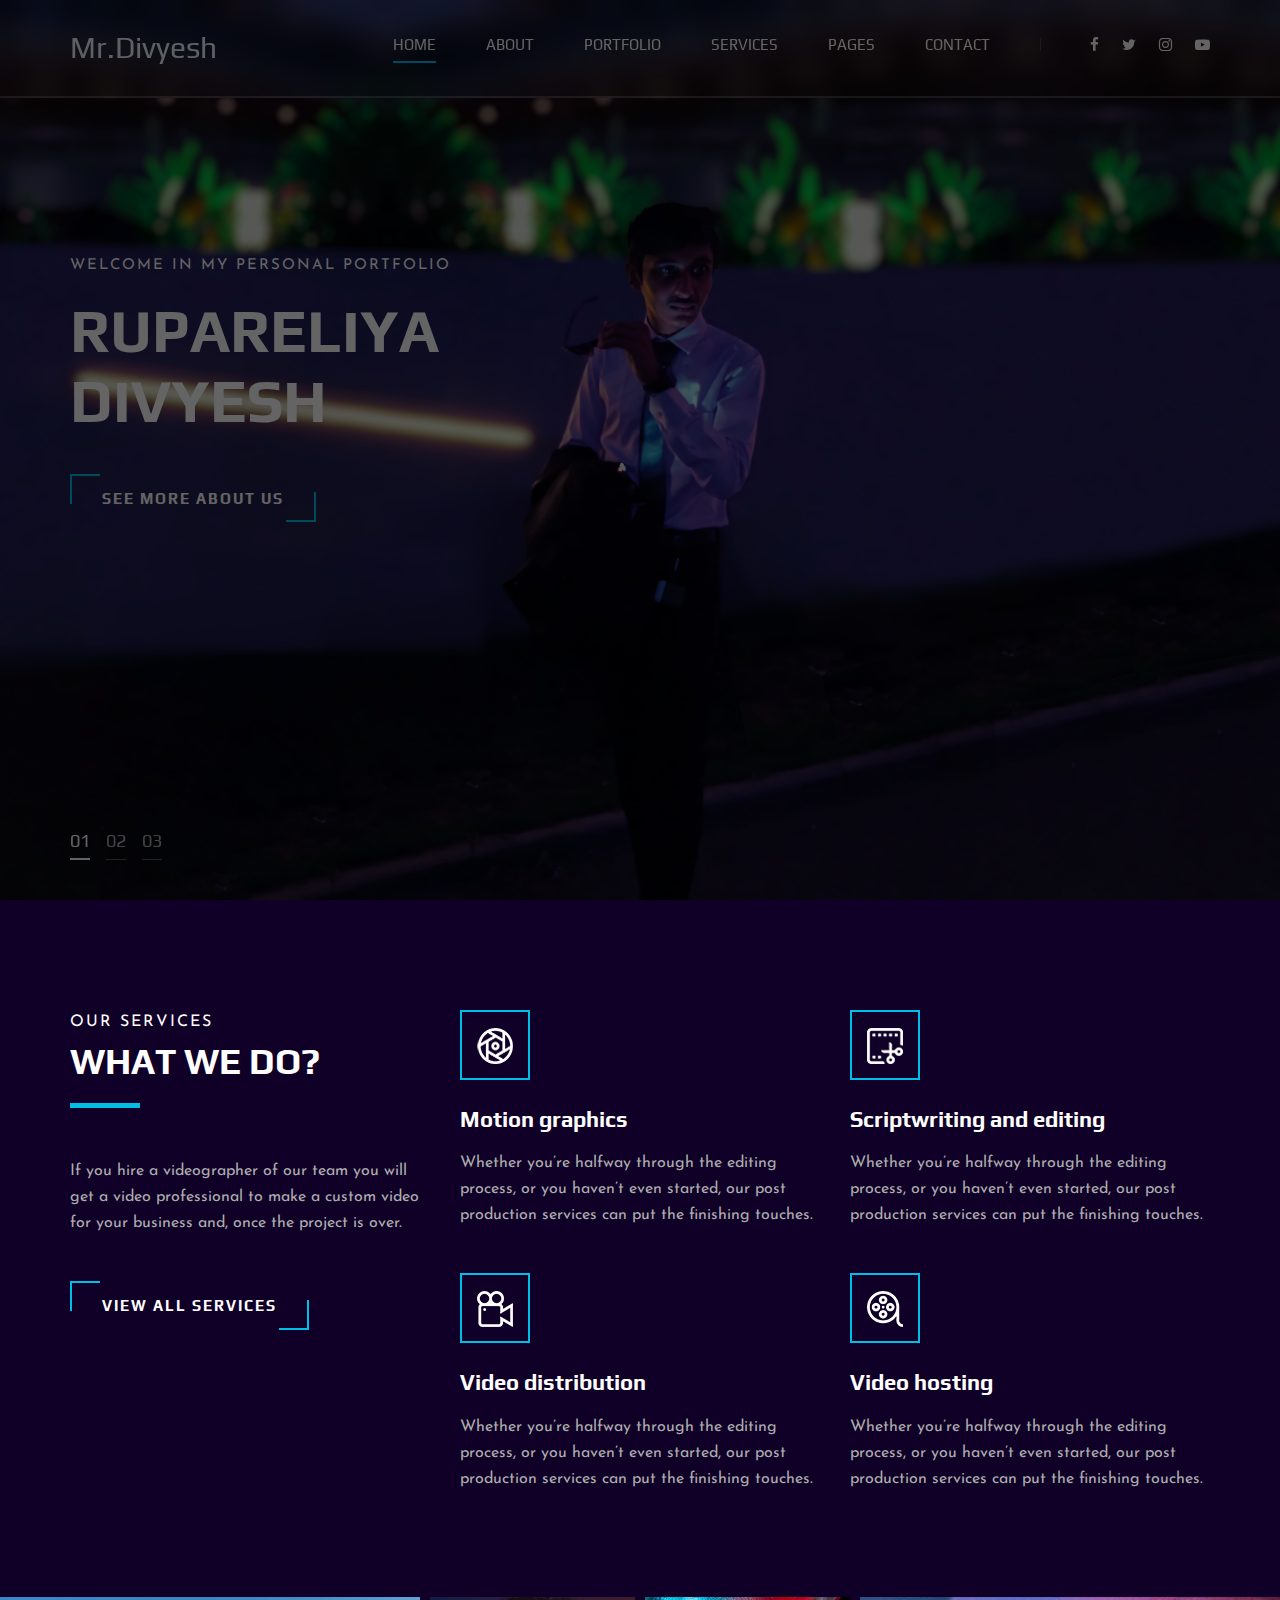
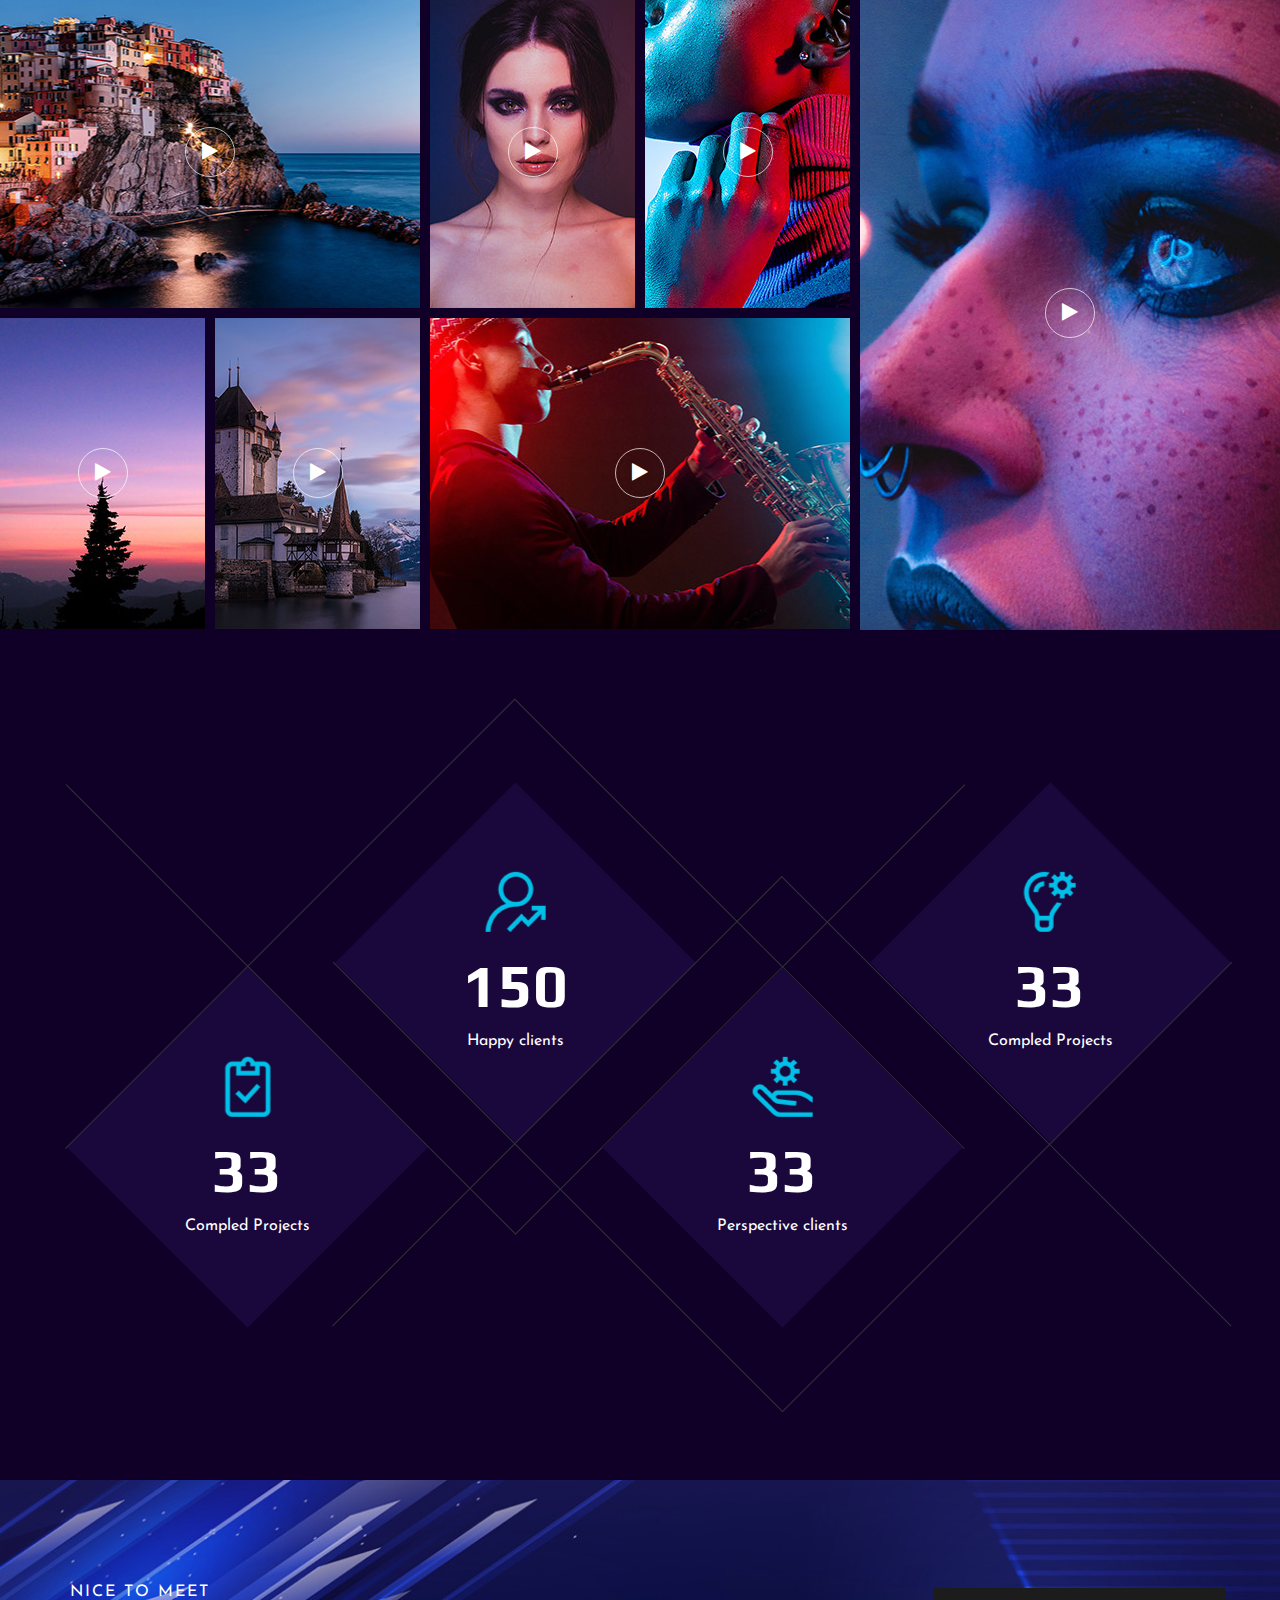
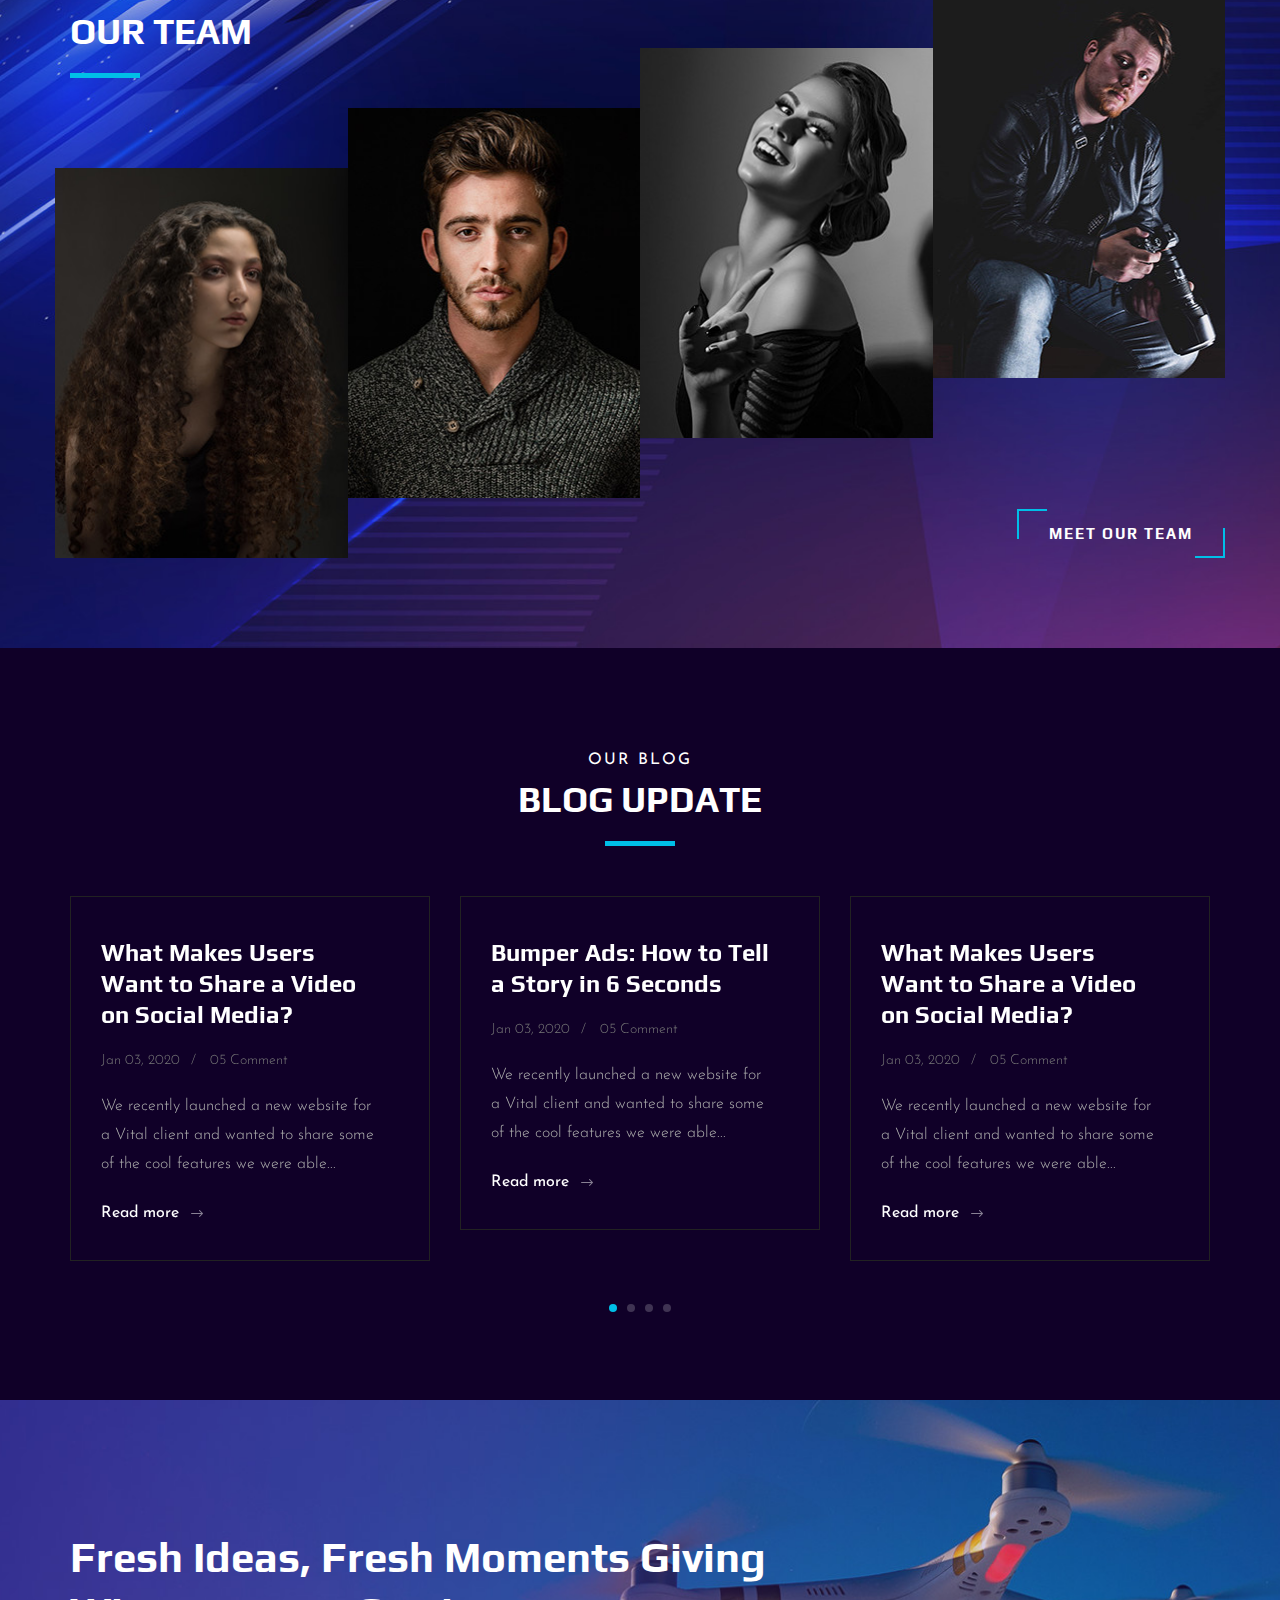
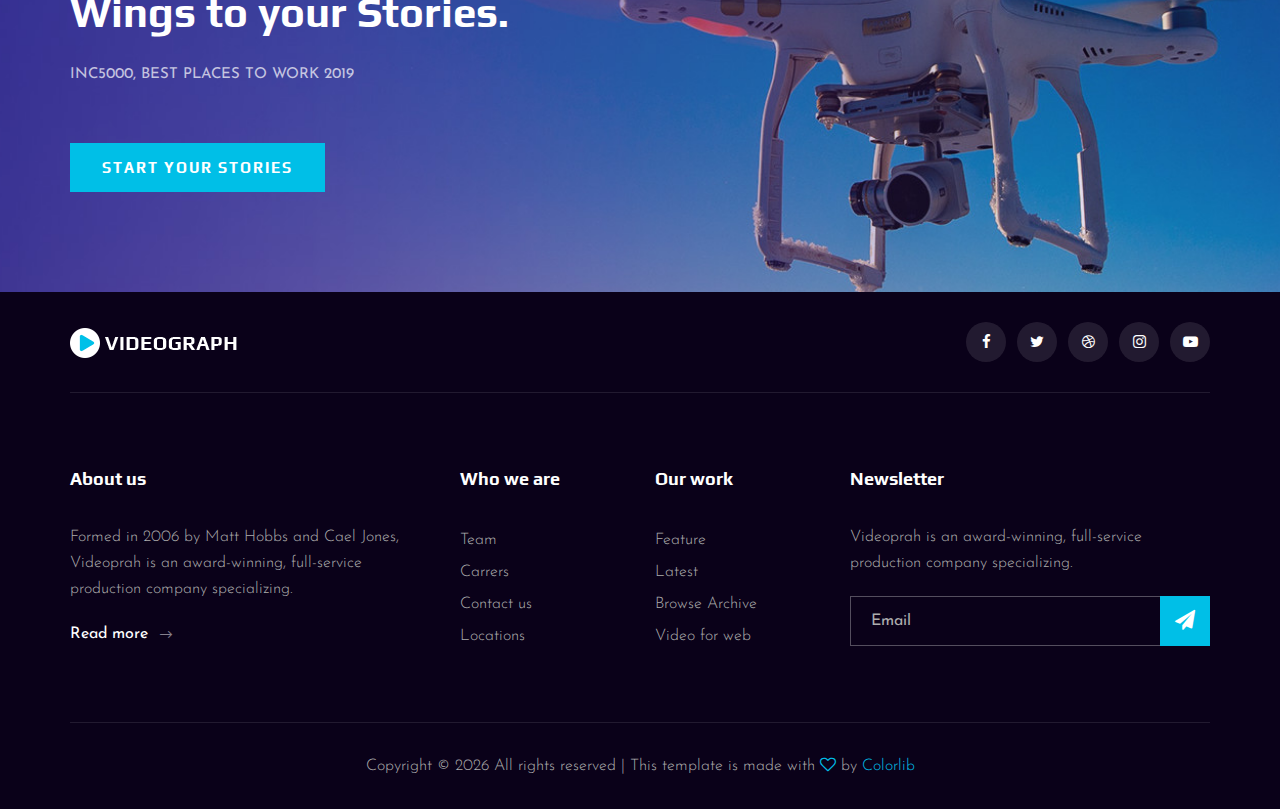
==== index.html @ fdf3a761 "My Portfolio Website" ====
<!DOCTYPE html>
<html lang="zxx">

<head>
    <meta charset="UTF-8">
    <meta name="description" content="Videograph Template">
    <meta name="keywords" content="Videograph, unica, creative, html">
    <meta name="viewport" content="width=device-width, initial-scale=1.0">
    <meta http-equiv="X-UA-Compatible" content="ie=edge">
    <title>Videograph | Template</title>

    <!-- Google Font -->
    <link href="https://fonts.googleapis.com/css2?family=Play:wght@400;700&display=swap" rel="stylesheet">
    <link href="https://fonts.googleapis.com/css2?family=Josefin+Sans:wght@300;400;500;600;700&display=swap"
        rel="stylesheet">

    <!-- Css Styles -->
    <link rel="stylesheet" href="css/bootstrap.min.css" type="text/css">
    <link rel="stylesheet" href="css/font-awesome.min.css" type="text/css">
    <link rel="stylesheet" href="css/elegant-icons.css" type="text/css">
    <link rel="stylesheet" href="css/owl.carousel.min.css" type="text/css">
    <link rel="stylesheet" href="css/magnific-popup.css" type="text/css">
    <link rel="stylesheet" href="css/slicknav.min.css" type="text/css">
    <link rel="stylesheet" href="css/style.css" type="text/css">
</head>

<body>
    <!-- Page Preloder -->
    <div id="preloder">
        <div class="loader"></div>
    </div>

    <!-- Header Section Begin -->
    <header class="header">
        <div class="container">
            <div class="row">
                <div class="col-lg-2">
                    <div class="header__logo">
                        <!-- <a href="./index.html">DR</a> -->
                        <h3 style="color: aliceblue;">
                            <!-- <img src="img/logo/Logo.png" alt="" style="height: 60px;"> -->
                            Mr.Divyesh</h3>
                    </div>
                </div>
                <div class="col-lg-10">
                    <div class="header__nav__option">
                        <nav class="header__nav__menu mobile-menu">
                            <ul>
                                <li class="active"><a href="./index.html">Home</a></li>
                                <li><a href="./about.html">About</a></li>
                                <li><a href="./portfolio.html">Portfolio</a></li>
                                <li><a href="./services.html">Services</a></li>
                                <li><a href="#">Pages</a>
                                    <ul class="dropdown">
                                        <li><a href="./about.html">About</a></li>
                                        <li><a href="./portfolio.html">Portfolio</a></li>
                                        <li><a href="./blog.html">Blog</a></li>
                                        <li><a href="./blog-details.html">Blog Details</a></li>
                                    </ul>
                                </li>
                                <li><a href="./contact.html">Contact</a></li>
                            </ul>
                        </nav>
                        <div class="header__nav__social">
                            <a href="#"><i class="fa fa-facebook"></i></a>
                            <a href="#"><i class="fa fa-twitter"></i></a>
                            <a href="#"><i class="fa fa-instagram"></i></a>
                            <a href="#"><i class="fa fa-youtube-play"></i></a>
                        </div>
                    </div>
                </div>
            </div>
            <div id="mobile-menu-wrap"></div>
        </div>
    </header>
    <!-- Header End -->

    <!-- Hero Section Begin -->
    <section class="hero">
        <div class="hero__slider owl-carousel">
            <div class="hero__item set-bg" data-setbg="img/hero/hero-1.jpg">
                <div class="container">
                    <div class="row">
                        <div class="col-lg-6">
                            <div class="hero__text">
                                <span>Welcome In My Personal Portfolio</span>
                                <h2>Rupareliya Divyesh</h2>
                                <a href="#" class="primary-btn">See more about us</a>
                            </div>
                        </div>
                    </div>
                </div>
            </div>
            <div class="hero__item set-bg" data-setbg="img/hero/hero-1.jpg">
                <div class="container">
                    <div class="row">
                        <div class="col-lg-6">
                            <div class="hero__text">
                                <span>Proffession Blog</span>
                                <h2>Fullstack <br> Web-Developer</h2>
                                <a href="#" class="primary-btn">See more about us</a>
                            </div>
                        </div>
                    </div>
                </div>
            </div>
            <div class="hero__item set-bg" data-setbg="img/hero/hero-1.jpg">
                <div class="container">
                    <div class="row">
                        <div class="col-lg-6">
                            <div class="hero__text">
                                <span>Editing Blog</span>
                                <h2>Photo & Video Editor</h2>
                                <a href="#" class="primary-btn">See more about us</a>
                            </div>
                        </div>
                    </div>
                </div>
            </div>
        </div>
    </section>
    <!-- Hero Section End -->

    <!-- Services Section Begin -->
    <section class="services spad">
        <div class="container">
            <div class="row">
                <div class="col-lg-4">
                    <div class="services__title">
                        <div class="section-title">
                            <span>Our services</span>
                            <h2>What We do?</h2>
                        </div>
                        <p>If you hire a videographer of our team you will get a video professional to make a custom
                            video for your business and, once the project is over.</p>
                        <a href="#" class="primary-btn">View all services</a>
                    </div>
                </div>
                <div class="col-lg-8">
                    <div class="row">
                        <div class="col-lg-6 col-md-6 col-sm-6">
                            <div class="services__item">
                                <div class="services__item__icon">
                                    <img src="img/icons/si-1.png" alt="">
                                </div>
                                <h4>Motion graphics</h4>
                                <p>Whether you’re halfway through the editing process, or you haven’t even started, our
                                    post production services can put the finishing touches.</p>
                            </div>
                        </div>
                        <div class="col-lg-6 col-md-6 col-sm-6">
                            <div class="services__item">
                                <div class="services__item__icon">
                                    <img src="img/icons/si-2.png" alt="">
                                </div>
                                <h4>Scriptwriting and editing</h4>
                                <p>Whether you’re halfway through the editing process, or you haven’t even started, our
                                    post production services can put the finishing touches.</p>
                            </div>
                        </div>
                        <div class="col-lg-6 col-md-6 col-sm-6">
                            <div class="services__item">
                                <div class="services__item__icon">
                                    <img src="img/icons/si-3.png" alt="">
                                </div>
                                <h4>Video distribution</h4>
                                <p>Whether you’re halfway through the editing process, or you haven’t even started, our
                                    post production services can put the finishing touches.</p>
                            </div>
                        </div>
                        <div class="col-lg-6 col-md-6 col-sm-6">
                            <div class="services__item">
                                <div class="services__item__icon">
                                    <img src="img/icons/si-4.png" alt="">
                                </div>
                                <h4>Video hosting</h4>
                                <p>Whether you’re halfway through the editing process, or you haven’t even started, our
                                    post production services can put the finishing touches.</p>
                            </div>
                        </div>
                    </div>
                </div>
            </div>
        </div>
    </section>
    <!-- Services Section End -->

    <!-- Work Section Begin -->
    <section class="work">
        <div class="work__gallery">
            <div class="grid-sizer"></div>
            <div class="work__item wide__item set-bg" data-setbg="img/work/work-1.jpg">
                <a href="https://www.youtube.com/watch?v=LXb3EKWsInQ" class="play-btn video-popup"><i
                        class="fa fa-play"></i></a>
                <div class="work__item__hover">
                    <h4>VIP Auto Tires & Service</h4>
                    <ul>
                        <li>eCommerce</li>
                        <li>Magento</li>
                    </ul>
                </div>
            </div>
            <div class="work__item small__item set-bg" data-setbg="img/work/work-2.jpg">
                <a href="https://www.youtube.com/watch?v=LXb3EKWsInQ" class="play-btn video-popup"><i
                        class="fa fa-play"></i></a>
            </div>
            <div class="work__item small__item set-bg" data-setbg="img/work/work-3.jpg">
                <a href="https://www.youtube.com/watch?v=LXb3EKWsInQ" class="play-btn video-popup"><i
                        class="fa fa-play"></i></a>
            </div>
            <div class="work__item large__item set-bg" data-setbg="img/work/work-4.jpg">
                <a href="https://www.youtube.com/watch?v=LXb3EKWsInQ" class="play-btn video-popup"><i
                        class="fa fa-play"></i></a>
                <div class="work__item__hover">
                    <h4>VIP Auto Tires & Service</h4>
                    <ul>
                        <li>eCommerce</li>
                        <li>Magento</li>
                    </ul>
                </div>
            </div>
            <div class="work__item small__item set-bg" data-setbg="img/work/work-5.jpg">
                <a href="https://www.youtube.com/watch?v=LXb3EKWsInQ" class="play-btn video-popup"><i
                        class="fa fa-play"></i></a>
            </div>
            <div class="work__item small__item set-bg" data-setbg="img/work/work-6.jpg">
                <a href="https://www.youtube.com/watch?v=LXb3EKWsInQ" class="play-btn video-popup"><i
                        class="fa fa-play"></i></a>
            </div>
            <div class="work__item wide__item set-bg" data-setbg="img/work/work-7.jpg">
                <a href="https://www.youtube.com/watch?v=LXb3EKWsInQ" class="play-btn video-popup"><i
                        class="fa fa-play"></i></a>
                <div class="work__item__hover">
                    <h4>VIP Auto Tires & Service</h4>
                    <ul>
                        <li>eCommerce</li>
                        <li>Magento</li>
                    </ul>
                </div>
            </div>
        </div>
    </section>
    <!-- Work Section End -->

    <!-- Counter Section Begin -->
    <section class="counter">
        <div class="container">
            <div class="counter__content">
                <div class="row">
                    <div class="col-lg-3 col-md-6 col-sm-6">
                        <div class="counter__item">
                            <div class="counter__item__text">
                                <img src="img/icons/ci-1.png" alt="">
                                <h2 class="counter_num">230</h2>
                                <p>Compled Projects</p>
                            </div>
                        </div>
                    </div>
                    <div class="col-lg-3 col-md-6 col-sm-6">
                        <div class="counter__item second__item">
                            <div class="counter__item__text">
                                <img src="img/icons/ci-2.png" alt="">
                                <h2 class="counter_num">1068</h2>
                                <p>Happy clients</p>
                            </div>
                        </div>
                    </div>
                    <div class="col-lg-3 col-md-6 col-sm-6">
                        <div class="counter__item third__item">
                            <div class="counter__item__text">
                                <img src="img/icons/ci-3.png" alt="">
                                <h2 class="counter_num">230</h2>
                                <p>Perspective clients</p>
                            </div>
                        </div>
                    </div>
                    <div class="col-lg-3 col-md-6 col-sm-6">
                        <div class="counter__item four__item">
                            <div class="counter__item__text">
                                <img src="img/icons/ci-4.png" alt="">
                                <h2 class="counter_num">230</h2>
                                <p>Compled Projects</p>
                            </div>
                        </div>
                    </div>
                </div>
            </div>
        </div>
    </section>
    <!-- Counter Section End -->

    <!-- Team Section Begin -->
    <section class="team spad set-bg" data-setbg="img/team-bg.jpg">
        <div class="container">
            <div class="row">
                <div class="col-lg-12">
                    <div class="section-title team__title">
                        <span>Nice to meet</span>
                        <h2>OUR Team</h2>
                    </div>
                </div>
            </div>
            <div class="row">
                <div class="col-lg-3 col-md-6 col-sm-6 p-0">
                    <div class="team__item set-bg" data-setbg="img/team/team-1.jpg">
                        <div class="team__item__text">
                            <h4>AMANDA STONE</h4>
                            <p>Videographer</p>
                            <div class="team__item__social">
                                <a href="#"><i class="fa fa-facebook"></i></a>
                                <a href="#"><i class="fa fa-twitter"></i></a>
                                <a href="#"><i class="fa fa-dribbble"></i></a>
                                <a href="#"><i class="fa fa-instagram"></i></a>
                            </div>
                        </div>
                    </div>
                </div>
                <div class="col-lg-3 col-md-6 col-sm-6 p-0">
                    <div class="team__item team__item--second set-bg" data-setbg="img/team/team-2.jpg">
                        <div class="team__item__text">
                            <h4>AMANDA STONE</h4>
                            <p>Videographer</p>
                            <div class="team__item__social">
                                <a href="#"><i class="fa fa-facebook"></i></a>
                                <a href="#"><i class="fa fa-twitter"></i></a>
                                <a href="#"><i class="fa fa-dribbble"></i></a>
                                <a href="#"><i class="fa fa-instagram"></i></a>
                            </div>
                        </div>
                    </div>
                </div>
                <div class="col-lg-3 col-md-6 col-sm-6 p-0">
                    <div class="team__item team__item--third set-bg" data-setbg="img/team/team-3.jpg">
                        <div class="team__item__text">
                            <h4>AMANDA STONE</h4>
                            <p>Videographer</p>
                            <div class="team__item__social">
                                <a href="#"><i class="fa fa-facebook"></i></a>
                                <a href="#"><i class="fa fa-twitter"></i></a>
                                <a href="#"><i class="fa fa-dribbble"></i></a>
                                <a href="#"><i class="fa fa-instagram"></i></a>
                            </div>
                        </div>
                    </div>
                </div>
                <div class="col-lg-3 col-md-6 col-sm-6 p-0">
                    <div class="team__item team__item--four set-bg" data-setbg="img/team/team-4.jpg">
                        <div class="team__item__text">
                            <h4>AMANDA STONE</h4>
                            <p>Videographer</p>
                            <div class="team__item__social">
                                <a href="#"><i class="fa fa-facebook"></i></a>
                                <a href="#"><i class="fa fa-twitter"></i></a>
                                <a href="#"><i class="fa fa-dribbble"></i></a>
                                <a href="#"><i class="fa fa-instagram"></i></a>
                            </div>
                        </div>
                    </div>
                </div>
                <div class="col-lg-12 p-0">
                    <div class="team__btn">
                        <a href="#" class="primary-btn">Meet Our Team</a>
                    </div>
                </div>
            </div>
        </div>
    </section>
    <!-- Team Section End -->

    <!-- Latest Blog Section Begin -->
    <section class="latest spad">
        <div class="container">
            <div class="row">
                <div class="col-lg-12">
                    <div class="section-title center-title">
                        <span>Our Blog</span>
                        <h2>Blog Update</h2>
                    </div>
                </div>
            </div>
            <div class="row">
                <div class="latest__slider owl-carousel">
                    <div class="col-lg-4">
                        <div class="blog__item latest__item">
                            <h4>What Makes Users Want to Share a Video on Social Media?</h4>
                            <ul>
                                <li>Jan 03, 2020</li>
                                <li>05 Comment</li>
                            </ul>
                            <p>We recently launched a new website for a Vital client and wanted to share some of the
                                cool features we were able...</p>
                            <a href="#">Read more <span class="arrow_right"></span></a>
                        </div>
                    </div>
                    <div class="col-lg-4">
                        <div class="blog__item latest__item">
                            <h4>Bumper Ads: How to Tell a Story in 6 Seconds</h4>
                            <ul>
                                <li>Jan 03, 2020</li>
                                <li>05 Comment</li>
                            </ul>
                            <p>We recently launched a new website for a Vital client and wanted to share some of the
                                cool features we were able...</p>
                            <a href="#">Read more <span class="arrow_right"></span></a>
                        </div>
                    </div>
                    <div class="col-lg-4">
                        <div class="blog__item latest__item">
                            <h4>What Makes Users Want to Share a Video on Social Media?</h4>
                            <ul>
                                <li>Jan 03, 2020</li>
                                <li>05 Comment</li>
                            </ul>
                            <p>We recently launched a new website for a Vital client and wanted to share some of the
                                cool features we were able...</p>
                            <a href="#">Read more <span class="arrow_right"></span></a>
                        </div>
                    </div>
                    <div class="col-lg-4">
                        <div class="blog__item latest__item">
                            <h4>Bumper Ads: How to Tell a Story in 6 Seconds</h4>
                            <ul>
                                <li>Jan 03, 2020</li>
                                <li>05 Comment</li>
                            </ul>
                            <p>We recently launched a new website for a Vital client and wanted to share some of the
                                cool features we were able...</p>
                            <a href="#">Read more <span class="arrow_right"></span></a>
                        </div>
                    </div>
                    <div class="col-lg-4">
                        <div class="blog__item latest__item">
                            <h4>What Makes Users Want to Share a Video on Social Media?</h4>
                            <ul>
                                <li>Jan 03, 2020</li>
                                <li>05 Comment</li>
                            </ul>
                            <p>We recently launched a new website for a Vital client and wanted to share some of the
                                cool features we were able...</p>
                            <a href="#">Read more <span class="arrow_right"></span></a>
                        </div>
                    </div>
                    <div class="col-lg-4">
                        <div class="blog__item latest__item">
                            <h4>What Makes Users Want to Share a Video on Social Media?</h4>
                            <ul>
                                <li>Jan 03, 2020</li>
                                <li>05 Comment</li>
                            </ul>
                            <p>We recently launched a new website for a Vital client and wanted to share some of the
                                cool features we were able...</p>
                            <a href="#">Read more <span class="arrow_right"></span></a>
                        </div>
                    </div>
                    <div class="col-lg-4">
                        <div class="blog__item latest__item">
                            <h4>What Makes Users Want to Share a Video on Social Media?</h4>
                            <ul>
                                <li>Jan 03, 2020</li>
                                <li>05 Comment</li>
                            </ul>
                            <p>We recently launched a new website for a Vital client and wanted to share some of the
                                cool features we were able...</p>
                            <a href="#">Read more <span class="arrow_right"></span></a>
                        </div>
                    </div>
                </div>
            </div>
        </div>
    </section>
    <!-- Latest Blog Section End -->

    <!-- Call To Action Section Begin -->
    <section class="callto spad set-bg" data-setbg="img/callto-bg.jpg">
        <div class="container">
            <div class="row">
                <div class="col-lg-8">
                    <div class="callto__text">
                        <h2>Fresh Ideas, Fresh Moments Giving Wings to your Stories.</h2>
                        <p>INC5000, Best places to work 2019</p>
                        <a href="#">Start your stories</a>
                    </div>
                </div>
            </div>
        </div>
    </section>
    <!-- Call To Action Section End -->

    <!-- Footer Section Begin -->
    <footer class="footer">
        <div class="container">
            <div class="footer__top">
                <div class="row">
                    <div class="col-lg-6 col-md-6">
                        <div class="footer__top__logo">
                            <a href="#"><img src="img/logo.png" alt=""></a>
                        </div>
                    </div>
                    <div class="col-lg-6 col-md-6">
                        <div class="footer__top__social">
                            <a href="#"><i class="fa fa-facebook"></i></a>
                            <a href="#"><i class="fa fa-twitter"></i></a>
                            <a href="#"><i class="fa fa-dribbble"></i></a>
                            <a href="#"><i class="fa fa-instagram"></i></a>
                            <a href="#"><i class="fa fa-youtube-play"></i></a>
                        </div>
                    </div>
                </div>
            </div>
            <div class="footer__option">
                <div class="row">
                    <div class="col-lg-4 col-md-6 col-sm-6">
                        <div class="footer__option__item">
                            <h5>About us</h5>
                            <p>Formed in 2006 by Matt Hobbs and Cael Jones, Videoprah is an award-winning, full-service
                                production company specializing.</p>
                            <a href="#" class="read__more">Read more <span class="arrow_right"></span></a>
                        </div>
                    </div>
                    <div class="col-lg-2 col-md-3 col-sm-3">
                        <div class="footer__option__item">
                            <h5>Who we are</h5>
                            <ul>
                                <li><a href="#">Team</a></li>
                                <li><a href="#">Carrers</a></li>
                                <li><a href="#">Contact us</a></li>
                                <li><a href="#">Locations</a></li>
                            </ul>
                        </div>
                    </div>
                    <div class="col-lg-2 col-md-3 col-sm-3">
                        <div class="footer__option__item">
                            <h5>Our work</h5>
                            <ul>
                                <li><a href="#">Feature</a></li>
                                <li><a href="#">Latest</a></li>
                                <li><a href="#">Browse Archive</a></li>
                                <li><a href="#">Video for web</a></li>
                            </ul>
                        </div>
                    </div>
                    <div class="col-lg-4 col-md-12">
                        <div class="footer__option__item">
                            <h5>Newsletter</h5>
                            <p>Videoprah is an award-winning, full-service production company specializing.</p>
                            <form action="#">
                                <input type="text" placeholder="Email">
                                <button type="submit"><i class="fa fa-send"></i></button>
                            </form>
                        </div>
                    </div>
                </div>
            </div>
            <div class="footer__copyright">
                <div class="row">
                    <div class="col-lg-12 text-center">
                        <!-- Link back to Colorlib can't be removed. Template is licensed under CC BY 3.0. -->
                        <p class="footer__copyright__text">Copyright &copy;
                            <script>
                                document.write(new Date().getFullYear());
                            </script>
                            All rights reserved | This template is made with <i class="fa fa-heart-o"
                                aria-hidden="true"></i> by <a href="https://colorlib.com" target="_blank">Colorlib</a>
                        </p>
                        <!-- Link back to Colorlib can't be removed. Template is licensed under CC BY 3.0. -->
                    </div>
                </div>
            </div>
        </div>
    </footer>
    <!-- Footer Section End -->

    <!-- Js Plugins -->
    <script src="js/jquery-3.3.1.min.js"></script>
    <script src="js/bootstrap.min.js"></script>
    <script src="js/jquery.magnific-popup.min.js"></script>
    <script src="js/mixitup.min.js"></script>
    <script src="js/masonry.pkgd.min.js"></script>
    <script src="js/jquery.slicknav.js"></script>
    <script src="js/owl.carousel.min.js"></script>
    <script src="js/main.js"></script>
</body>

</html>
---- css/elegant-icons.css ----
@font-face {
	font-family: 'ElegantIcons';
	src:url('../fonts/ElegantIcons.eot');
	src:url('../fonts/ElegantIcons.eot?#iefix') format('embedded-opentype'),
		url('../fonts/ElegantIcons.woff') format('woff'),
		url('../fonts/ElegantIcons.ttf') format('truetype'),
		url('../fonts/ElegantIcons.svg#ElegantIcons') format('svg');
	font-weight: normal;
	font-style: normal;
}

/* Use the following CSS code if you want to use data attributes for inserting your icons */
[data-icon]:before {
	font-family: 'ElegantIcons';
	content: attr(data-icon);
	speak: none;
	font-weight: normal;
	font-variant: normal;
	text-transform: none;
	line-height: 1;
	-webkit-font-smoothing: antialiased;
	-moz-osx-font-smoothing: grayscale;
}

/* Use the following CSS code if you want to have a class per icon */
/*
Instead of a list of all class selectors,
you can use the generic selector below, but it's slower:
[class*="your-class-prefix"] {
*/
.arrow_up, .arrow_down, .arrow_left, .arrow_right, .arrow_left-up, .arrow_right-up, .arrow_right-down, .arrow_left-down, .arrow-up-down, .arrow_up-down_alt, .arrow_left-right_alt, .arrow_left-right, .arrow_expand_alt2, .arrow_expand_alt, .arrow_condense, .arrow_expand, .arrow_move, .arrow_carrot-up, .arrow_carrot-down, .arrow_carrot-left, .arrow_carrot-right, .arrow_carrot-2up, .arrow_carrot-2down, .arrow_carrot-2left, .arrow_carrot-2right, .arrow_carrot-up_alt2, .arrow_carrot-down_alt2, .arrow_carrot-left_alt2, .arrow_carrot-right_alt2, .arrow_carrot-2up_alt2, .arrow_carrot-2down_alt2, .arrow_carrot-2left_alt2, .arrow_carrot-2right_alt2, .arrow_triangle-up, .arrow_triangle-down, .arrow_triangle-left, .arrow_triangle-right, .arrow_triangle-up_alt2, .arrow_triangle-down_alt2, .arrow_triangle-left_alt2, .arrow_triangle-right_alt2, .arrow_back, .icon_minus-06, .icon_plus, .icon_close, .icon_check, .icon_minus_alt2, .icon_plus_alt2, .icon_close_alt2, .icon_check_alt2, .icon_zoom-out_alt, .icon_zoom-in_alt, .icon_search, .icon_box-empty, .icon_box-selected, .icon_minus-box, .icon_plus-box, .icon_box-checked, .icon_circle-empty, .icon_circle-slelected, .icon_stop_alt2, .icon_stop, .icon_pause_alt2, .icon_pause, .icon_menu, .icon_menu-square_alt2, .icon_menu-circle_alt2, .icon_ul, .icon_ol, .icon_adjust-horiz, .icon_adjust-vert, .icon_document_alt, .icon_documents_alt, .icon_pencil, .icon_pencil-edit_alt, .icon_pencil-edit, .icon_folder-alt, .icon_folder-open_alt, .icon_folder-add_alt, .icon_info_alt, .icon_error-oct_alt, .icon_error-circle_alt, .icon_error-triangle_alt, .icon_question_alt2, .icon_question, .icon_comment_alt, .icon_chat_alt, .icon_vol-mute_alt, .icon_volume-low_alt, .icon_volume-high_alt, .icon_quotations, .icon_quotations_alt2, .icon_clock_alt, .icon_lock_alt, .icon_lock-open_alt, .icon_key_alt, .icon_cloud_alt, .icon_cloud-upload_alt, .icon_cloud-download_alt, .icon_image, .icon_images, .icon_lightbulb_alt, .icon_gift_alt, .icon_house_alt, .icon_genius, .icon_mobile, .icon_tablet, .icon_laptop, .icon_desktop, .icon_camera_alt, .icon_mail_alt, .icon_cone_alt, .icon_ribbon_alt, .icon_bag_alt, .icon_creditcard, .icon_cart_alt, .icon_paperclip, .icon_tag_alt, .icon_tags_alt, .icon_trash_alt, .icon_cursor_alt, .icon_mic_alt, .icon_compass_alt, .icon_pin_alt, .icon_pushpin_alt, .icon_map_alt, .icon_drawer_alt, .icon_toolbox_alt, .icon_book_alt, .icon_calendar, .icon_film, .icon_table, .icon_contacts_alt, .icon_headphones, .icon_lifesaver, .icon_piechart, .icon_refresh, .icon_link_alt, .icon_link, .icon_loading, .icon_blocked, .icon_archive_alt, .icon_heart_alt, .icon_star_alt, .icon_star-half_alt, .icon_star, .icon_star-half, .icon_tools, .icon_tool, .icon_cog, .icon_cogs, .arrow_up_alt, .arrow_down_alt, .arrow_left_alt, .arrow_right_alt, .arrow_left-up_alt, .arrow_right-up_alt, .arrow_right-down_alt, .arrow_left-down_alt, .arrow_condense_alt, .arrow_expand_alt3, .arrow_carrot_up_alt, .arrow_carrot-down_alt, .arrow_carrot-left_alt, .arrow_carrot-right_alt, .arrow_carrot-2up_alt, .arrow_carrot-2dwnn_alt, .arrow_carrot-2left_alt, .arrow_carrot-2right_alt, .arrow_triangle-up_alt, .arrow_triangle-down_alt, .arrow_triangle-left_alt, .arrow_triangle-right_alt, .icon_minus_alt, .icon_plus_alt, .icon_close_alt, .icon_check_alt, .icon_zoom-out, .icon_zoom-in, .icon_stop_alt, .icon_menu-square_alt, .icon_menu-circle_alt, .icon_document, .icon_documents, .icon_pencil_alt, .icon_folder, .icon_folder-open, .icon_folder-add, .icon_folder_upload, .icon_folder_download, .icon_info, .icon_error-circle, .icon_error-oct, .icon_error-triangle, .icon_question_alt, .icon_comment, .icon_chat, .icon_vol-mute, .icon_volume-low, .icon_volume-high, .icon_quotations_alt, .icon_clock, .icon_lock, .icon_lock-open, .icon_key, .icon_cloud, .icon_cloud-upload, .icon_cloud-download, .icon_lightbulb, .icon_gift, .icon_house, .icon_camera, .icon_mail, .icon_cone, .icon_ribbon, .icon_bag, .icon_cart, .icon_tag, .icon_tags, .icon_trash, .icon_cursor, .icon_mic, .icon_compass, .icon_pin, .icon_pushpin, .icon_map, .icon_drawer, .icon_toolbox, .icon_book, .icon_contacts, .icon_archive, .icon_heart, .icon_profile, .icon_group, .icon_grid-2x2, .icon_grid-3x3, .icon_music, .icon_pause_alt, .icon_phone, .icon_upload, .icon_download, .social_facebook, .social_twitter, .social_pinterest, .social_googleplus, .social_tumblr, .social_tumbleupon, .social_wordpress, .social_instagram, .social_dribbble, .social_vimeo, .social_linkedin, .social_rss, .social_deviantart, .social_share, .social_myspace, .social_skype, .social_youtube, .social_picassa, .social_googledrive, .social_flickr, .social_blogger, .social_spotify, .social_delicious, .social_facebook_circle, .social_twitter_circle, .social_pinterest_circle, .social_googleplus_circle, .social_tumblr_circle, .social_stumbleupon_circle, .social_wordpress_circle, .social_instagram_circle, .social_dribbble_circle, .social_vimeo_circle, .social_linkedin_circle, .social_rss_circle, .social_deviantart_circle, .social_share_circle, .social_myspace_circle, .social_skype_circle, .social_youtube_circle, .social_picassa_circle, .social_googledrive_alt2, .social_flickr_circle, .social_blogger_circle, .social_spotify_circle, .social_delicious_circle, .social_facebook_square, .social_twitter_square, .social_pinterest_square, .social_googleplus_square, .social_tumblr_square, .social_stumbleupon_square, .social_wordpress_square, .social_instagram_square, .social_dribbble_square, .social_vimeo_square, .social_linkedin_square, .social_rss_square, .social_deviantart_square, .social_share_square, .social_myspace_square, .social_skype_square, .social_youtube_square, .social_picassa_square, .social_googledrive_square, .social_flickr_square, .social_blogger_square, .social_spotify_square, .social_delicious_square, .icon_printer, .icon_calulator, .icon_building, .icon_floppy, .icon_drive, .icon_search-2, .icon_id, .icon_id-2, .icon_puzzle, .icon_like, .icon_dislike, .icon_mug, .icon_currency, .icon_wallet, .icon_pens, .icon_easel, .icon_flowchart, .icon_datareport, .icon_briefcase, .icon_shield, .icon_percent, .icon_globe, .icon_globe-2, .icon_target, .icon_hourglass, .icon_balance, .icon_rook, .icon_printer-alt, .icon_calculator_alt, .icon_building_alt, .icon_floppy_alt, .icon_drive_alt, .icon_search_alt, .icon_id_alt, .icon_id-2_alt, .icon_puzzle_alt, .icon_like_alt, .icon_dislike_alt, .icon_mug_alt, .icon_currency_alt, .icon_wallet_alt, .icon_pens_alt, .icon_easel_alt, .icon_flowchart_alt, .icon_datareport_alt, .icon_briefcase_alt, .icon_shield_alt, .icon_percent_alt, .icon_globe_alt, .icon_clipboard {
	font-family: 'ElegantIcons';
	speak: none;
	font-style: normal;
	font-weight: normal;
	font-variant: normal;
	text-transform: none;
	line-height: 1;
	-webkit-font-smoothing: antialiased;
}
.arrow_up:before {
	content: "\21";
}
.arrow_down:before {
	content: "\22";
}
.arrow_left:before {
	content: "\23";
}
.arrow_right:before {
	content: "\24";
}
.arrow_left-up:before {
	content: "\25";
}
.arrow_right-up:before {
	content: "\26";
}
.arrow_right-down:before {
	content: "\27";
}
.arrow_left-down:before {
	content: "\28";
}
.arrow-up-down:before {
	content: "\29";
}
.arrow_up-down_alt:before {
	content: "\2a";
}
.arrow_left-right_alt:before {
	content: "\2b";
}
.arrow_left-right:before {
	content: "\2c";
}
.arrow_expand_alt2:before {
	content: "\2d";
}
.arrow_expand_alt:before {
	content: "\2e";
}
.arrow_condense:before {
	content: "\2f";
}
.arrow_expand:before {
	content: "\30";
}
.arrow_move:before {
	content: "\31";
}
.arrow_carrot-up:before {
	content: "\32";
}
.arrow_carrot-down:before {
	content: "\33";
}
.arrow_carrot-left:before {
	content: "\34";
}
.arrow_carrot-right:before {
	content: "\35";
}
.arrow_carrot-2up:before {
	content: "\36";
}
.arrow_carrot-2down:before {
	content: "\37";
}
.arrow_carrot-2left:before {
	content: "\38";
}
.arrow_carrot-2right:before {
	content: "\39";
}
.arrow_carrot-up_alt2:before {
	content: "\3a";
}
.arrow_carrot-down_alt2:before {
	content: "\3b";
}
.arrow_carrot-left_alt2:before {
	content: "\3c";
}
.arrow_carrot-right_alt2:before {
	content: "\3d";
}
.arrow_carrot-2up_alt2:before {
	content: "\3e";
}
.arrow_carrot-2down_alt2:before {
	content: "\3f";
}
.arrow_carrot-2left_alt2:before {
	content: "\40";
}
.arrow_carrot-2right_alt2:before {
	content: "\41";
}
.arrow_triangle-up:before {
	content: "\42";
}
.arrow_triangle-down:before {
	content: "\43";
}
.arrow_triangle-left:before {
	content: "\44";
}
.arrow_triangle-right:before {
	content: "\45";
}
.arrow_triangle-up_alt2:before {
	content: "\46";
}
.arrow_triangle-down_alt2:before {
	content: "\47";
}
.arrow_triangle-left_alt2:before {
	content: "\48";
}
.arrow_triangle-right_alt2:before {
	content: "\49";
}
.arrow_back:before {
	content: "\4a";
}
.icon_minus-06:before {
	content: "\4b";
}
.icon_plus:before {
	content: "\4c";
}
.icon_close:before {
	content: "\4d";
}
.icon_check:before {
	content: "\4e";
}
.icon_minus_alt2:before {
	content: "\4f";
}
.icon_plus_alt2:before {
	content: "\50";
}
.icon_close_alt2:before {
	content: "\51";
}
.icon_check_alt2:before {
	content: "\52";
}
.icon_zoom-out_alt:before {
	content: "\53";
}
.icon_zoom-in_alt:before {
	content: "\54";
}
.icon_search:before {
	content: "\55";
}
.icon_box-empty:before {
	content: "\56";
}
.icon_box-selected:before {
	content: "\57";
}
.icon_minus-box:before {
	content: "\58";
}
.icon_plus-box:before {
	content: "\59";
}
.icon_box-checked:before {
	content: "\5a";
}
.icon_circle-empty:before {
	content: "\5b";
}
.icon_circle-slelected:before {
	content: "\5c";
}
.icon_stop_alt2:before {
	content: "\5d";
}
.icon_stop:before {
	content: "\5e";
}
.icon_pause_alt2:before {
	content: "\5f";
}
.icon_pause:before {
	content: "\60";
}
.icon_menu:before {
	content: "\61";
}
.icon_menu-square_alt2:before {
	content: "\62";
}
.icon_menu-circle_alt2:before {
	content: "\63";
}
.icon_ul:before {
	content: "\64";
}
.icon_ol:before {
	content: "\65";
}
.icon_adjust-horiz:before {
	content: "\66";
}
.icon_adjust-vert:before {
	content: "\67";
}
.icon_document_alt:before {
	content: "\68";
}
.icon_documents_alt:before {
	content: "\69";
}
.icon_pencil:before {
	content: "\6a";
}
.icon_pencil-edit_alt:before {
	content: "\6b";
}
.icon_pencil-edit:before {
	content: "\6c";
}
.icon_folder-alt:before {
	content: "\6d";
}
.icon_folder-open_alt:before {
	content: "\6e";
}
.icon_folder-add_alt:before {
	content: "\6f";
}
.icon_info_alt:before {
	content: "\70";
}
.icon_error-oct_alt:before {
	content: "\71";
}
.icon_error-circle_alt:before {
	content: "\72";
}
.icon_error-triangle_alt:before {
	content: "\73";
}
.icon_question_alt2:before {
	content: "\74";
}
.icon_question:before {
	content: "\75";
}
.icon_comment_alt:before {
	content: "\76";
}
.icon_chat_alt:before {
	content: "\77";
}
.icon_vol-mute_alt:before {
	content: "\78";
}
.icon_volume-low_alt:before {
	content: "\79";
}
.icon_volume-high_alt:before {
	content: "\7a";
}
.icon_quotations:before {
	content: "\7b";
}
.icon_quotations_alt2:before {
	content: "\7c";
}
.icon_clock_alt:before {
	content: "\7d";
}
.icon_lock_alt:before {
	content: "\7e";
}
.icon_lock-open_alt:before {
	content: "\e000";
}
.icon_key_alt:before {
	content: "\e001";
}
.icon_cloud_alt:before {
	content: "\e002";
}
.icon_cloud-upload_alt:before {
	content: "\e003";
}
.icon_cloud-download_alt:before {
	content: "\e004";
}
.icon_image:before {
	content: "\e005";
}
.icon_images:before {
	content: "\e006";
}
.icon_lightbulb_alt:before {
	content: "\e007";
}
.icon_gift_alt:before {
	content: "\e008";
}
.icon_house_alt:before {
	content: "\e009";
}
.icon_genius:before {
	content: "\e00a";
}
.icon_mobile:before {
	content: "\e00b";
}
.icon_tablet:before {
	content: "\e00c";
}
.icon_laptop:before {
	content: "\e00d";
}
.icon_desktop:before {
	content: "\e00e";
}
.icon_camera_alt:before {
	content: "\e00f";
}
.icon_mail_alt:before {
	content: "\e010";
}
.icon_cone_alt:before {
	content: "\e011";
}
.icon_ribbon_alt:before {
	content: "\e012";
}
.icon_bag_alt:before {
	content: "\e013";
}
.icon_creditcard:before {
	content: "\e014";
}
.icon_cart_alt:before {
	content: "\e015";
}
.icon_paperclip:before {
	content: "\e016";
}
.icon_tag_alt:before {
	content: "\e017";
}
.icon_tags_alt:before {
	content: "\e018";
}
.icon_trash_alt:before {
	content: "\e019";
}
.icon_cursor_alt:before {
	content: "\e01a";
}
.icon_mic_alt:before {
	content: "\e01b";
}
.icon_compass_alt:before {
	content: "\e01c";
}
.icon_pin_alt:before {
	content: "\e01d";
}
.icon_pushpin_alt:before {
	content: "\e01e";
}
.icon_map_alt:before {
	content: "\e01f";
}
.icon_drawer_alt:before {
	content: "\e020";
}
.icon_toolbox_alt:before {
	content: "\e021";
}
.icon_book_alt:before {
	content: "\e022";
}
.icon_calendar:before {
	content: "\e023";
}
.icon_film:before {
	content: "\e024";
}
.icon_table:before {
	content: "\e025";
}
.icon_contacts_alt:before {
	content: "\e026";
}
.icon_headphones:before {
	content: "\e027";
}
.icon_lifesaver:before {
	content: "\e028";
}
.icon_piechart:before {
	content: "\e029";
}
.icon_refresh:before {
	content: "\e02a";
}
.icon_link_alt:before {
	content: "\e02b";
}
.icon_link:before {
	content: "\e02c";
}
.icon_loading:before {
	content: "\e02d";
}
.icon_blocked:before {
	content: "\e02e";
}
.icon_archive_alt:before {
	content: "\e02f";
}
.icon_heart_alt:before {
	content: "\e030";
}
.icon_star_alt:before {
	content: "\e031";
}
.icon_star-half_alt:before {
	content: "\e032";
}
.icon_star:before {
	content: "\e033";
}
.icon_star-half:before {
	content: "\e034";
}
.icon_tools:before {
	content: "\e035";
}
.icon_tool:before {
	content: "\e036";
}
.icon_cog:before {
	content: "\e037";
}
.icon_cogs:before {
	content: "\e038";
}
.arrow_up_alt:before {
	content: "\e039";
}
.arrow_down_alt:before {
	content: "\e03a";
}
.arrow_left_alt:before {
	content: "\e03b";
}
.arrow_right_alt:before {
	content: "\e03c";
}
.arrow_left-up_alt:before {
	content: "\e03d";
}
.arrow_right-up_alt:before {
	content: "\e03e";
}
.arrow_right-down_alt:before {
	content: "\e03f";
}
.arrow_left-down_alt:before {
	content: "\e040";
}
.arrow_condense_alt:before {
	content: "\e041";
}
.arrow_expand_alt3:before {
	content: "\e042";
}
.arrow_carrot_up_alt:before {
	content: "\e043";
}
.arrow_carrot-down_alt:before {
	content: "\e044";
}
.arrow_carrot-left_alt:before {
	content: "\e045";
}
.arrow_carrot-right_alt:before {
	content: "\e046";
}
.arrow_carrot-2up_alt:before {
	content: "\e047";
}
.arrow_carrot-2dwnn_alt:before {
	content: "\e048";
}
.arrow_carrot-2left_alt:before {
	content: "\e049";
}
.arrow_carrot-2right_alt:before {
	content: "\e04a";
}
.arrow_triangle-up_alt:before {
	content: "\e04b";
}
.arrow_triangle-down_alt:before {
	content: "\e04c";
}
.arrow_triangle-left_alt:before {
	content: "\e04d";
}
.arrow_triangle-right_alt:before {
	content: "\e04e";
}
.icon_minus_alt:before {
	content: "\e04f";
}
.icon_plus_alt:before {
	content: "\e050";
}
.icon_close_alt:before {
	content: "\e051";
}
.icon_check_alt:before {
	content: "\e052";
}
.icon_zoom-out:before {
	content: "\e053";
}
.icon_zoom-in:before {
	content: "\e054";
}
.icon_stop_alt:before {
	content: "\e055";
}
.icon_menu-square_alt:before {
	content: "\e056";
}
.icon_menu-circle_alt:before {
	content: "\e057";
}
.icon_document:before {
	content: "\e058";
}
.icon_documents:before {
	content: "\e059";
}
.icon_pencil_alt:before {
	content: "\e05a";
}
.icon_folder:before {
	content: "\e05b";
}
.icon_folder-open:before {
	content: "\e05c";
}
.icon_folder-add:before {
	content: "\e05d";
}
.icon_folder_upload:before {
	content: "\e05e";
}
.icon_folder_download:before {
	content: "\e05f";
}
.icon_info:before {
	content: "\e060";
}
.icon_error-circle:before {
	content: "\e061";
}
.icon_error-oct:before {
	content: "\e062";
}
.icon_error-triangle:before {
	content: "\e063";
}
.icon_question_alt:before {
	content: "\e064";
}
.icon_comment:before {
	content: "\e065";
}
.icon_chat:before {
	content: "\e066";
}
.icon_vol-mute:before {
	content: "\e067";
}
.icon_volume-low:before {
	content: "\e068";
}
.icon_volume-high:before {
	content: "\e069";
}
.icon_quotations_alt:before {
	content: "\e06a";
}
.icon_clock:before {
	content: "\e06b";
}
.icon_lock:before {
	content: "\e06c";
}
.icon_lock-open:before {
	content: "\e06d";
}
.icon_key:before {
	content: "\e06e";
}
.icon_cloud:before {
	content: "\e06f";
}
.icon_cloud-upload:before {
	content: "\e070";
}
.icon_cloud-download:before {
	content: "\e071";
}
.icon_lightbulb:before {
	content: "\e072";
}
.icon_gift:before {
	content: "\e073";
}
.icon_house:before {
	content: "\e074";
}
.icon_camera:before {
	content: "\e075";
}
.icon_mail:before {
	content: "\e076";
}
.icon_cone:before {
	content: "\e077";
}
.icon_ribbon:before {
	content: "\e078";
}
.icon_bag:before {
	content: "\e079";
}
.icon_cart:before {
	content: "\e07a";
}
.icon_tag:before {
	content: "\e07b";
}
.icon_tags:before {
	content: "\e07c";
}
.icon_trash:before {
	content: "\e07d";
}
.icon_cursor:before {
	content: "\e07e";
}
.icon_mic:before {
	content: "\e07f";
}
.icon_compass:before {
	content: "\e080";
}
.icon_pin:before {
	content: "\e081";
}
.icon_pushpin:before {
	content: "\e082";
}
.icon_map:before {
	content: "\e083";
}
.icon_drawer:before {
	content: "\e084";
}
.icon_toolbox:before {
	content: "\e085";
}
.icon_book:before {
	content: "\e086";
}
.icon_contacts:before {
	content: "\e087";
}
.icon_archive:before {
	content: "\e088";
}
.icon_heart:before {
	content: "\e089";
}
.icon_profile:before {
	content: "\e08a";
}
.icon_group:before {
	content: "\e08b";
}
.icon_grid-2x2:before {
	content: "\e08c";
}
.icon_grid-3x3:before {
	content: "\e08d";
}
.icon_music:before {
	content: "\e08e";
}
.icon_pause_alt:before {
	content: "\e08f";
}
.icon_phone:before {
	content: "\e090";
}
.icon_upload:before {
	content: "\e091";
}
.icon_download:before {
	content: "\e092";
}
.social_facebook:before {
	content: "\e093";
}
.social_twitter:before {
	content: "\e094";
}
.social_pinterest:before {
	content: "\e095";
}
.social_googleplus:before {
	content: "\e096";
}
.social_tumblr:before {
	content: "\e097";
}
.social_tumbleupon:before {
	content: "\e098";
}
.social_wordpress:before {
	content: "\e099";
}
.social_instagram:before {
	content: "\e09a";
}
.social_dribbble:before {
	content: "\e09b";
}
.social_vimeo:before {
	content: "\e09c";
}
.social_linkedin:before {
	content: "\e09d";
}
.social_rss:before {
	content: "\e09e";
}
.social_deviantart:before {
	content: "\e09f";
}
.social_share:before {
	content: "\e0a0";
}
.social_myspace:before {
	content: "\e0a1";
}
.social_skype:before {
	content: "\e0a2";
}
.social_youtube:before {
	content: "\e0a3";
}
.social_picassa:before {
	content: "\e0a4";
}
.social_googledrive:before {
	content: "\e0a5";
}
.social_flickr:before {
	content: "\e0a6";
}
.social_blogger:before {
	content: "\e0a7";
}
.social_spotify:before {
	content: "\e0a8";
}
.social_delicious:before {
	content: "\e0a9";
}
.social_facebook_circle:before {
	content: "\e0aa";
}
.social_twitter_circle:before {
	content: "\e0ab";
}
.social_pinterest_circle:before {
	content: "\e0ac";
}
.social_googleplus_circle:before {
	content: "\e0ad";
}
.social_tumblr_circle:before {
	content: "\e0ae";
}
.social_stumbleupon_circle:before {
	content: "\e0af";
}
.social_wordpress_circle:before {
	content: "\e0b0";
}
.social_instagram_circle:before {
	content: "\e0b1";
}
.social_dribbble_circle:before {
	content: "\e0b2";
}
.social_vimeo_circle:before {
	content: "\e0b3";
}
.social_linkedin_circle:before {
	content: "\e0b4";
}
.social_rss_circle:before {
	content: "\e0b5";
}
.social_deviantart_circle:before {
	content: "\e0b6";
}
.social_share_circle:before {
	content: "\e0b7";
}
.social_myspace_circle:before {
	content: "\e0b8";
}
.social_skype_circle:before {
	content: "\e0b9";
}
.social_youtube_circle:before {
	content: "\e0ba";
}
.social_picassa_circle:before {
	content: "\e0bb";
}
.social_googledrive_alt2:before {
	content: "\e0bc";
}
.social_flickr_circle:before {
	content: "\e0bd";
}
.social_blogger_circle:before {
	content: "\e0be";
}
.social_spotify_circle:before {
	content: "\e0bf";
}
.social_delicious_circle:before {
	content: "\e0c0";
}
.social_facebook_square:before {
	content: "\e0c1";
}
.social_twitter_square:before {
	content: "\e0c2";
}
.social_pinterest_square:before {
	content: "\e0c3";
}
.social_googleplus_square:before {
	content: "\e0c4";
}
.social_tumblr_square:before {
	content: "\e0c5";
}
.social_stumbleupon_square:before {
	content: "\e0c6";
}
.social_wordpress_square:before {
	content: "\e0c7";
}
.social_instagram_square:before {
	content: "\e0c8";
}
.social_dribbble_square:before {
	content: "\e0c9";
}
.social_vimeo_square:before {
	content: "\e0ca";
}
.social_linkedin_square:before {
	content: "\e0cb";
}
.social_rss_square:before {
	content: "\e0cc";
}
.social_deviantart_square:before {
	content: "\e0cd";
}
.social_share_square:before {
	content: "\e0ce";
}
.social_myspace_square:before {
	content: "\e0cf";
}
.social_skype_square:before {
	content: "\e0d0";
}
.social_youtube_square:before {
	content: "\e0d1";
}
.social_picassa_square:before {
	content: "\e0d2";
}
.social_googledrive_square:before {
	content: "\e0d3";
}
.social_flickr_square:before {
	content: "\e0d4";
}
.social_blogger_square:before {
	content: "\e0d5";
}
.social_spotify_square:before {
	content: "\e0d6";
}
.social_delicious_square:before {
	content: "\e0d7";
}
.icon_printer:before {
	content: "\e103";
}
.icon_calulator:before {
	content: "\e0ee";
}
.icon_building:before {
	content: "\e0ef";
}
.icon_floppy:before {
	content: "\e0e8";
}
.icon_drive:before {
	content: "\e0ea";
}
.icon_search-2:before {
	content: "\e101";
}
.icon_id:before {
	content: "\e107";
}
.icon_id-2:before {
	content: "\e108";
}
.icon_puzzle:before {
	content: "\e102";
}
.icon_like:before {
	content: "\e106";
}
.icon_dislike:before {
	content: "\e0eb";
}
.icon_mug:before {
	content: "\e105";
}
.icon_currency:before {
	content: "\e0ed";
}
.icon_wallet:before {
	content: "\e100";
}
.icon_pens:before {
	content: "\e104";
}
.icon_easel:before {
	content: "\e0e9";
}
.icon_flowchart:before {
	content: "\e109";
}
.icon_datareport:before {
	content: "\e0ec";
}
.icon_briefcase:before {
	content: "\e0fe";
}
.icon_shield:before {
	content: "\e0f6";
}
.icon_percent:before {
	content: "\e0fb";
}
.icon_globe:before {
	content: "\e0e2";
}
.icon_globe-2:before {
	content: "\e0e3";
}
.icon_target:before {
	content: "\e0f5";
}
.icon_hourglass:before {
	content: "\e0e1";
}
.icon_balance:before {
	content: "\e0ff";
}
.icon_rook:before {
	content: "\e0f8";
}
.icon_printer-alt:before {
	content: "\e0fa";
}
.icon_calculator_alt:before {
	content: "\e0e7";
}
.icon_building_alt:before {
	content: "\e0fd";
}
.icon_floppy_alt:before {
	content: "\e0e4";
}
.icon_drive_alt:before {
	content: "\e0e5";
}
.icon_search_alt:before {
	content: "\e0f7";
}
.icon_id_alt:before {
	content: "\e0e0";
}
.icon_id-2_alt:before {
	content: "\e0fc";
}
.icon_puzzle_alt:before {
	content: "\e0f9";
}
.icon_like_alt:before {
	content: "\e0dd";
}
.icon_dislike_alt:before {
	content: "\e0f1";
}
.icon_mug_alt:before {
	content: "\e0dc";
}
.icon_currency_alt:before {
	content: "\e0f3";
}
.icon_wallet_alt:before {
	content: "\e0d8";
}
.icon_pens_alt:before {
	content: "\e0db";
}
.icon_easel_alt:before {
	content: "\e0f0";
}
.icon_flowchart_alt:before {
	content: "\e0df";
}
.icon_datareport_alt:before {
	content: "\e0f2";
}
.icon_briefcase_alt:before {
	content: "\e0f4";
}
.icon_shield_alt:before {
	content: "\e0d9";
}
.icon_percent_alt:before {
	content: "\e0da";
}
.icon_globe_alt:before {
	content: "\e0de";
}
.icon_clipboard:before {
	content: "\e0e6";
}


	.glyph {
		float: left;
		text-align: center;
		padding: .75em;
		margin: .4em 1.5em .75em 0;
		width: 6em;
text-shadow: none;
	}
        .glyph_big {
        font-size: 128px;
        color: #59c5dc;
        float: left;
        margin-right: 20px;
        }

        .glyph div { padding-bottom: 10px;}

	.glyph input {
		font-family: consolas, monospace;
		font-size: 12px;
		width: 100%;
		text-align: center;
		border: 0;
		box-shadow: 0 0 0 1px #ccc;
		padding: .2em;
                -moz-border-radius: 5px;
                -webkit-border-radius: 5px;
	}
	.centered {
		margin-left: auto;
		margin-right: auto;
	}
	.glyph .fs1 {
		font-size: 2em;
	}
---- css/style.css ----
/******************************************************************
  Template Name: Dreams
  Description: Dreams wedding template
  Author: Colorib
  Author URI: https://colorlib.com/
  Version: 1.0
  Created: Colorib
******************************************************************/
/*------------------------------------------------------------------
[Table of contents]

1.  Template default CSS
	1.1	Variables
	1.2	Mixins
	1.3	Flexbox
	1.4	Reset
2.  Helper Css
3.  Header Section
4.  Hero Section
5.  Services Section
6.  Counter Section
7.  Team Section
8.  Latest Section
9.  Contact
10.  Footer Style
-------------------------------------------------------------------*/
/*----------------------------------------*/
/* Template default CSS
/*----------------------------------------*/
html,
body {
  height: 100%;
  font-family: "Josefin Sans", sans-serif;
  -webkit-font-smoothing: antialiased;
}

h1,
h2,
h3,
h4,
h5,
h6 {
  margin: 0;
  color: #111111;
  font-weight: 400;
  font-family: "Play", sans-serif;
}

h1 {
  font-size: 70px;
}

h2 {
  font-size: 36px;
}

h3 {
  font-size: 30px;
}

h4 {
  font-size: 24px;
}

h5 {
  font-size: 18px;
}

h6 {
  font-size: 16px;
}

p {
  font-size: 16px;
  font-family: "Josefin Sans", sans-serif;
  color: #adadad;
  font-weight: 400;
  line-height: 26px;
  margin: 0 0 15px 0;
}

img {
  max-width: 100%;
}

input:focus,
select:focus,
button:focus,
textarea:focus {
  outline: none;
}

a:hover,
a:focus {
  text-decoration: none;
  outline: none;
  color: #fff;
}

ul,
ol {
  padding: 0;
  margin: 0;
}

/*---------------------
  Helper CSS
-----------------------*/
.section-title {
  margin-bottom: 50px;
}
.section-title.center-title {
  text-align: center;
}
.section-title.center-title h2:after {
  right: 0;
  margin: 0 auto;
}
.section-title span {
  color: #ffffff;
  display: block;
  font-size: 16px;
  letter-spacing: 2px;
  text-transform: uppercase;
  margin-bottom: 6px;
}
.section-title h2 {
  color: #ffffff;
  font-weight: 700;
  text-transform: uppercase;
  position: relative;
  padding-bottom: 25px;
}
.section-title h2:after {
  position: absolute;
  left: 0;
  bottom: 0;
  height: 5px;
  width: 70px;
  background: #00bfe7;
  content: "";
}

.set-bg {
  background-repeat: no-repeat;
  background-size: cover;
  background-position: top center;
}

.spad {
  padding-top: 100px;
  padding-bottom: 100px;
}

.text-white h1,
.text-white h2,
.text-white h3,
.text-white h4,
.text-white h5,
.text-white h6,
.text-white p,
.text-white span,
.text-white li,
.text-white a {
  color: #fff;
}

/* buttons */
.primary-btn {
  display: inline-block;
  font-size: 15px;
  font-family: "Play", sans-serif;
  font-weight: 700;
  padding: 14px 32px 12px;
  color: #ffffff;
  text-transform: uppercase;
  letter-spacing: 2px;
  position: relative;
  z-index: 1;
}
.primary-btn:hover:before {
  height: 100%;
  width: 100%;
}
.primary-btn:hover:after {
  height: 100%;
  width: 100%;
}
.primary-btn:before {
  position: absolute;
  left: 0;
  top: 0;
  height: 30px;
  width: 30px;
  border-left: 2px solid #00bfe7;
  border-top: 2px solid #00bfe7;
  content: "";
  z-index: -1;
  -webkit-transition: all, 0.7s;
  -o-transition: all, 0.7s;
  transition: all, 0.7s;
}
.primary-btn:after {
  position: absolute;
  right: 0;
  bottom: 0;
  height: 30px;
  width: 30px;
  border-right: 2px solid #00bfe7;
  border-bottom: 2px solid #00bfe7;
  content: "";
  z-index: -1;
  -webkit-transition: all, 0.7s;
  -o-transition: all, 0.7s;
  transition: all, 0.7s;
}

.site-btn {
  font-size: 15px;
  color: #ffffff;
  background: #00bfe7;
  font-family: "Play", sans-serif;
  font-weight: 700;
  border: none;
  display: inline-block;
  text-transform: uppercase;
  letter-spacing: 2px;
  padding: 14px 34px 12px;
  width: 100%;
}

/* Preloder */
#preloder {
  position: fixed;
  width: 100%;
  height: 100%;
  top: 0;
  left: 0;
  z-index: 999999;
  background: #000;
}

.loader {
  width: 40px;
  height: 40px;
  position: absolute;
  top: 50%;
  left: 50%;
  margin-top: -13px;
  margin-left: -13px;
  border-radius: 60px;
  animation: loader 0.8s linear infinite;
  -webkit-animation: loader 0.8s linear infinite;
}

@keyframes loader {
  0% {
    -webkit-transform: rotate(0deg);
    transform: rotate(0deg);
    border: 4px solid #f44336;
    border-left-color: transparent;
  }
  50% {
    -webkit-transform: rotate(180deg);
    transform: rotate(180deg);
    border: 4px solid #673ab7;
    border-left-color: transparent;
  }
  100% {
    -webkit-transform: rotate(360deg);
    transform: rotate(360deg);
    border: 4px solid #f44336;
    border-left-color: transparent;
  }
}
@-webkit-keyframes loader {
  0% {
    -webkit-transform: rotate(0deg);
    border: 4px solid #f44336;
    border-left-color: transparent;
  }
  50% {
    -webkit-transform: rotate(180deg);
    border: 4px solid #673ab7;
    border-left-color: transparent;
  }
  100% {
    -webkit-transform: rotate(360deg);
    border: 4px solid #f44336;
    border-left-color: transparent;
  }
}
/*---------------------
  Header
-----------------------*/
.header {
  position: fixed;
  backdrop-filter: blur(15px);
  left: 0;
  top: 0;
  width: 100%;
  /* background; */
  border-bottom: 2px solid rgba(255, 255, 255, 0.2);
  z-index: 9;
}
.header::before{
  content: "";
  position: absolute;
  top: 0;
  left: -100%;
  width: 100%;
  height: 100%;
  background: linear-gradient(90deg, transparent,rgba(255,255,255,.2),transparent);
  transition: .5s;
}
.header:hover::before{
  left: 100%;
}

.header__logo {
  padding: 30px 0;
}
.header__logo a {
  display: inline-block;
}

.header__nav__option {
  text-align: right;
  padding: 28px 0px;
}

.header__nav__menu {
  display: inline-block;
  margin-right: 45px;
}
.header__nav__menu ul li {
  list-style: none;
  display: inline-block;
  margin-right: 45px;
  position: relative;
}
.header__nav__menu ul li.active a:after {
  -webkit-transform: scale(1);
      -ms-transform: scale(1);
          transform: scale(1);
}
.header__nav__menu ul li:hover a:after {
  -webkit-transform: scale(1);
      -ms-transform: scale(1);
          transform: scale(1);
}
.header__nav__menu ul li:hover .dropdown {
  top: 34px;
  opacity: 1;
  visibility: visible;
}
.header__nav__menu ul li:last-child {
  margin-right: 0;
}
.header__nav__menu ul li .dropdown {
  position: absolute;
  left: 0;
  top: 60px;
  width: 140px;
  background: #ffffff;
  text-align: left;
  padding: 2px 0;
  z-index: 9;
  opacity: 0;
  visibility: hidden;
  -webkit-transition: all, 0.3s;
  -o-transition: all, 0.3s;
  transition: all, 0.3s;
}
.header__nav__menu ul li .dropdown li {
  display: block;
  margin-right: 0;
}
.header__nav__menu ul li .dropdown li a {
  font-size: 14px;
  color: #111111;
  padding: 8px 20px;
  text-transform: capitalize;
}
.header__nav__menu ul li .dropdown li a:after {
  display: none;
}
.header__nav__menu ul li a {
  font-size: 15px;
  font-family: "Play", sans-serif;
  color: #ffffff;
  display: block;
  text-transform: uppercase;
  position: relative;
  padding: 6px 0;
}
.header__nav__menu ul li a:after {
  position: absolute;
  left: 0;
  bottom: 0;
  width: 100%;
  height: 2px;
  background: #00bfe7;
  content: "";
  -webkit-transform: scale(0);
      -ms-transform: scale(0);
          transform: scale(0);
  -webkit-transition: all, 0.3s;
  -o-transition: all, 0.3s;
  transition: all, 0.3s;
}

.header__nav__social {
  display: inline-block;
  position: relative;
  padding-left: 50px;
}
.header__nav__social:before {
  position: absolute;
  left: 0;
  top: 4px;
  height: 13px;
  width: 1px;
  background: rgba(225, 225, 225, 0.2);
  content: "";
}
.header__nav__social a {
  color: #ffffff;
  font-size: 15px;
  margin-right: 18px;
}
.header__nav__social a:last-child {
  margin-right: 0;
}

.slicknav_menu {
  display: none;
}

/*---------------------
  Hero
-----------------------*/
.hero__slider.owl-carousel .owl-item.active .hero__text span {
  top: 0;
  opacity: 1;
}
.hero__slider.owl-carousel .owl-item.active .hero__text h2 {
  top: 0;
  opacity: 1;
}
.hero__slider.owl-carousel .owl-item.active .hero__text .primary-btn {
  top: 0;
  opacity: 1;
}
.hero__slider.owl-carousel .owl-dots {
  position: absolute;
  left: 0;
  right: 0;
  bottom: 45px;
  width: 100%;
  max-width: 1140px;
  margin: 0 auto;
}
.hero__slider.owl-carousel .owl-dots button {
  color: #adadad;
  font-size: 18px;
  font-family: "Play", sans-serif;
  margin-right: 16px;
  position: relative;
  display: inline-block;
}
.hero__slider.owl-carousel .owl-dots button.active {
  color: #ffffff;
}
.hero__slider.owl-carousel .owl-dots button.active:after {
  background: #ffffff;
  height: 2px;
}
.hero__slider.owl-carousel .owl-dots button:after {
  position: absolute;
  left: 0;
  bottom: -6px;
  width: 100%;
  height: 1px;
  background: rgba(255, 255, 255, 0.3);
  content: "";
}
.hero__slider.owl-carousel .owl-dots button:last-child {
  margin-right: 0;
}

.hero__item {
  height: 100vh;
  padding-top: 255px;
}

.hero__text span {
  color: #ffffff;
  display: block;
  font-size: 15px;
  letter-spacing: 2px;
  text-transform: uppercase;
  margin-bottom: 18px;
  position: relative;
  top: 100px;
  opacity: 0;
  -webkit-transition: all, 0.3s;
  -o-transition: all, 0.3s;
  transition: all, 0.3s;
}
.hero__text h2 {
  color: #ffffff;
  font-size: 60px;
  font-weight: 700;
  line-height: 70px;
  text-transform: uppercase;
  margin-bottom: 38px;
  position: relative;
  top: 100px;
  opacity: 0;
  -webkit-transition: all, 0.5s;
  -o-transition: all, 0.5s;
  transition: all, 0.5s;
}
.hero__text .primary-btn {
  position: relative;
  top: 100px;
  opacity: 0;
  -webkit-transition: all, 0.7s;
  -o-transition: all, 0.7s;
  transition: all, 0.7s;
}

/*---------------------
  Work
-----------------------*/
.work {
  overflow: hidden;
  background: #100028;
}

.work__gallery {
  margin-right: -10px;
}

.work__item {
  height: 311px !important;
  width: calc(16.67% - 10px);
  margin-right: 10px;
  margin-bottom: 10px;
  float: left;
  position: relative;
  overflow: hidden;
  display: -webkit-box;
  display: -ms-flexbox;
  display: flex;
  -webkit-box-align: center;
      -ms-flex-align: center;
          align-items: center;
  -webkit-box-pack: center;
      -ms-flex-pack: center;
          justify-content: center;
}
.work__item:hover .work__item__hover {
  bottom: 0;
}
.work__item.large__item {
  height: 633px !important;
  width: calc(33.33% - 10px);
}
.work__item.wide__item {
  width: calc(33.33% - 10px);
  height: 311px !important;
}
.work__item .play-btn {
  display: inline-block;
  color: #ffffff;
  font-size: 20px;
  height: 50px;
  width: 50px;
  line-height: 50px;
  text-align: center;
  border: 1px solid rgba(255, 255, 255, 0.7);
  border-radius: 50%;
}

.grid-sizer {
  width: calc(16.67% - 10px);
}

.work__item__hover {
  background: rgba(0, 0, 0, 0.5);
  position: absolute;
  left: 0;
  bottom: -300px;
  width: 100%;
  padding: 25px 30px 20px;
  -webkit-transition: all, 0.5s;
  -o-transition: all, 0.5s;
  transition: all, 0.5s;
}
.work__item__hover h4 {
  font-size: 22px;
  color: #ffffff;
  font-weight: 700;
}
.work__item__hover ul li {
  color: #adadad;
  list-style: none;
  font-size: 16px;
  margin-right: 23px;
  position: relative;
  display: inline-block;
}
.work__item__hover ul li:after {
  position: absolute;
  right: -18px;
  top: 1px;
  content: "/";
}
.work__item__hover ul li:last-child {
  margin-right: 0;
}
.work__item__hover ul li:last-child:after {
  display: none;
}

/*---------------------
  Counter
-----------------------*/
.counter {
  background: #100028;
  height: 840px;
  padding-top: 380px;
  overflow: hidden;
}

.counter__content {
  padding: 0px 50px;
}

.counter__item {
  background: #1a083d;
  -webkit-transform: rotate(45deg);
  -ms-transform: rotate(45deg);
      transform: rotate(45deg);
  height: 255px;
  width: 255px;
  display: -webkit-box;
  display: -ms-flexbox;
  display: flex;
  -webkit-box-align: center;
      -ms-flex-align: center;
          align-items: center;
  -webkit-box-pack: center;
      -ms-flex-pack: center;
          justify-content: center;
  text-align: center;
  position: relative;
  z-index: 1;
}
.counter__item::before {
  position: absolute;
  left: -1px;
  bottom: -2px;
  height: 636px;
  width: 636px;
  border-left: 1px solid #333333;
  border-top: 1px solid #333333;
  content: "";
  z-index: -1;
}
.counter__item.second__item {
  margin-top: -185px;
}
.counter__item.second__item:before {
  left: -316px;
  bottom: -65px;
  border-right: 1px solid #333333;
  border-bottom: 1px solid #333333;
  border-left: none;
  border-top: none;
}
.counter__item.four__item {
  margin-top: -185px;
}
.counter__item.four__item:before {
  left: -380px;
  bottom: -380px;
  border-right: 1px solid #333333;
  border-bottom: 1px solid #333333;
  border-left: none;
  border-top: none;
}
.counter__item.third__item:before {
  left: -65px;
  bottom: -317px;
}

.counter__item__text {
  -webkit-transform: rotate(-45deg);
  -ms-transform: rotate(-45deg);
      transform: rotate(-45deg);
}
.counter__item__text h2 {
  font-size: 60px;
  color: #ffffff;
  font-weight: 700;
  margin-bottom: 6px;
  margin-top: 18px;
}
.counter__item__text p {
  color: #ffffff;
  margin-bottom: 0;
}

/*---------------------
  Team
-----------------------*/
.team {
  padding-bottom: 90px;
}

.section-title.team__title {
  margin-bottom: 90px;
}

.team__item {
  height: 390px;
  position: relative;
  overflow: hidden;
}
.team__item:hover .team__item__text {
  bottom: 0;
}
.team__item.team__item--second {
  margin-top: -60px;
}
.team__item.team__item--third {
  margin-top: -120px;
}
.team__item.team__item--four {
  margin-top: -180px;
}

.team__item__text {
  text-align: center;
  position: absolute;
  left: 0;
  bottom: -500px;
  width: 100%;
  padding: 50px 0 30px;
  z-index: 1;
  -webkit-transition: all, 0.5s;
  -o-transition: all, 0.5s;
  transition: all, 0.5s;
}
.team__item__text:before {
  position: absolute;
  left: 0;
  top: 0;
  height: 100%;
  width: 100%;
  background: url(../img/team/team-hover.png);
  content: "";
  z-index: -1;
}
.team__item__text h4 {
  font-size: 22px;
  color: #ffffff;
  font-weight: 700;
  text-transform: uppercase;
  margin-bottom: 10px;
}
.team__item__text p {
  color: #ffffff;
  font-weight: 300px;
  margin-bottom: 12px;
}
.team__item__text .team__item__social a {
  color: #ffffff;
  display: inline-block;
  font-size: 15px;
  margin-right: 18px;
}
.team__item__text .team__item__social a:last-child {
  margin-right: 0;
}

.team__btn {
  position: absolute;
  right: 0;
  bottom: 0;
}

/*---------------------
  Latest
-----------------------*/
.latest {
  background: #100028;
  padding-bottom: 80px;
}

.blog__item.latest__item {
  margin-bottom: 0;
}
.blog__item.latest__item:hover {
  border: 1px solid #222222 !important;
  background: url(../img/blog/blog-1.jpg);
  background-size: cover;
}

.latest__slider.owl-carousel .owl-item .col-lg-4 {
  max-width: 100%;
}
.latest__slider.owl-carousel .owl-dots {
  text-align: center;
  padding-top: 35px;
}
.latest__slider.owl-carousel .owl-dots button {
  height: 8px;
  width: 8px;
  background: rgba(255, 255, 255, 0.2);
  border-radius: 50%;
  margin-right: 10px;
}
.latest__slider.owl-carousel .owl-dots button.active {
  background: #00bfe7;
}
.latest__slider.owl-carousel .owl-dots button:last-child {
  margin-right: 0;
}

/*---------------------
  Call To Active
-----------------------*/
.callto {
  padding-top: 130px;
}
.callto.sp__callto {
  padding-top: 0;
  background: #100028;
}

.callto__text h2 {
  color: #ffffff;
  font-size: 42px;
  font-weight: 700;
  line-height: 55px;
  margin-bottom: 22px;
}
.callto__text p {
  font-size: 15px;
  color: #ffffff;
  opacity: 0.7;
  text-transform: uppercase;
  margin-bottom: 55px;
}
.callto__text a {
  color: #ffffff;
  background: #00bfe7;
  font-size: 15px;
  font-weight: 700;
  font-family: "Play", sans-serif;
  letter-spacing: 2px;
  text-transform: uppercase;
  display: inline-block;
  padding: 14px 32px 12px;
}

/*---------------------
  Footer
-----------------------*/
.footer {
  background: #0a0119;
}

.footer__top {
  padding: 30px 0;
  border-bottom: 1px solid rgba(255, 255, 255, 0.1);
}

.footer__top__logo {
  line-height: 40px;
}
.footer__top__logo a {
  display: inline-block;
}

.footer__top__social {
  text-align: right;
}
.footer__top__social a {
  display: inline-block;
  font-size: 15px;
  color: #ffffff;
  height: 40px;
  width: 40px;
  background: rgba(255, 255, 255, 0.1);
  border-radius: 50%;
  line-height: 44px;
  text-align: center;
  margin-right: 6px;
}
.footer__top__social a:last-child {
  margin-right: 0;
}

.footer__option {
  padding-bottom: 35px;
  padding-top: 75px;
}

.footer__option__item {
  margin-bottom: 35px;
}
.footer__option__item h5 {
  color: #ffffff;
  font-weight: 700;
  margin-bottom: 35px;
}
.footer__option__item p {
  font-weight: 300;
  margin-bottom: 20px;
}
.footer__option__item .read__more {
  font-size: 16px;
  color: #ffffff;
}
.footer__option__item .read__more span {
  font-size: 16px;
  color: #ffffff;
  opacity: 0.5;
  position: relative;
  top: 4px;
  margin-left: 5px;
}
.footer__option__item ul li {
  list-style: none;
}
.footer__option__item ul li a {
  color: #adadad;
  font-size: 16px;
  font-weight: 300;
  line-height: 32px;
}
.footer__option__item form {
  position: relative;
}
.footer__option__item form input {
  height: 50px;
  width: 100%;
  padding-left: 20px;
  border: 1px solid #544E5E;
  background: transparent;
  font-size: 16px;
  color: #adadad;
}
.footer__option__item form input::-webkit-input-placeholder {
  color: #adadad;
}
.footer__option__item form input::-moz-placeholder {
  color: #adadad;
}
.footer__option__item form input:-ms-input-placeholder {
  color: #adadad;
}
.footer__option__item form input::-ms-input-placeholder {
  color: #adadad;
}
.footer__option__item form input::placeholder {
  color: #adadad;
}
.footer__option__item form button {
  font-size: 20px;
  color: #ffffff;
  border: none;
  height: 50px;
  width: 50px;
  background: #00bfe7;
  line-height: 50px;
  text-align: center;
  position: absolute;
  right: 0;
  top: 0;
}

.footer__copyright {
  border-top: 1px solid rgba(255, 255, 255, 0.1);
  padding: 30px 0;
}

.footer__copyright__text {
  margin-bottom: 0;
  font-weight: 300;
}
.footer__copyright__text i {
  color: #00bfe7;
}
.footer__copyright__text a {
  color: #00bfe7;
}

/*---------------------
  Breadcrumb
-----------------------*/
.breadcrumb-option {
  padding-top: 180px;
}

.breadcrumb__text h2 {
  color: #ffffff;
  font-size: 50px;
  font-weight: 700;
  margin-bottom: 12px;
}

.breadcrumb__links a {
  font-size: 16px;
  color: #ffffff;
  font-weight: 300;
  display: inline-block;
  margin-right: 32px;
  position: relative;
}
.breadcrumb__links a:after {
  position: absolute;
  right: -22px;
  top: -3px;
  content: "/";
  color: #adadad;
  font-size: 20px;
}
.breadcrumb__links span {
  font-size: 16px;
  color: #adadad;
  font-weight: 300;
  display: inline-block;
}

/*---------------------
  About
-----------------------*/
.about {
  background: #100028;
  padding-bottom: 150px;
}

.about__pic__item {
  height: 235px;
  margin-right: -10px;
  margin-bottom: 20px;
}
.about__pic__item.about__pic__item--large {
  height: 490px;
}

.about__text {
  padding-left: 30px;
}
.about__text .services__item .services__item__icon:after {
  border-color: #281A3E;
}

.about__text__desc {
  margin-top: -10px;
}

/*---------------------
  Testimonial
-----------------------*/
.testimonial {
  padding-bottom: 60px;
}

.testimonial__slider.owl-carousel .owl-item .col-lg-4 {
  max-width: 100%;
}
.testimonial__slider.owl-carousel .owl-dots {
  text-align: center;
  padding-top: 35px;
}
.testimonial__slider.owl-carousel .owl-dots button {
  height: 8px;
  width: 8px;
  background: rgba(255, 255, 255, 0.2);
  border-radius: 50%;
  margin-right: 10px;
}
.testimonial__slider.owl-carousel .owl-dots button.active {
  background: #00bfe7;
}
.testimonial__slider.owl-carousel .owl-dots button:last-child {
  margin-right: 0;
}

.testimonial__text {
  padding: 30px 40px 25px 30px;
  border: 1px solid #3D3A64;
  margin-bottom: 25px;
  position: relative;
  z-index: 9;
}
.testimonial__text P {
  color: #ffffff;
  font-size: 18px;
  font-weight: 300;
  font-style: italic;
  line-height: 30px;
  margin-bottom: 0;
}

.testimonial__author {
  padding-left: 30px;
}

.testimonial__author__pic {
  float: left;
  margin-right: 20px;
}
.testimonial__author__pic img {
  height: 50px;
  width: 50px;
  border-radius: 50%;
}

.testimonial__author__text {
  overflow: hidden;
}
.testimonial__author__text h5 {
  color: #ffffff;
  font-weight: 700;
  margin-bottom: 8px;
}
.testimonial__author__text span {
  color: #ffffff;
  font-size: 14px;
  font-weight: 300px;
  display: inline-block;
}

/*---------------------
  Services
-----------------------*/
.services {
  background: #100028;
  padding-bottom: 60px;
  padding-top: 110px;
}

.services__title p {
  margin-bottom: 45px;
}

.services__item {
  margin-bottom: 45px;
}
.services__item:hover .services__item__icon:after {
  -webkit-transform: rotate(45deg);
  -ms-transform: rotate(45deg);
      transform: rotate(45deg);
}
.services__item h4 {
  color: #ffffff;
  font-size: 22px;
  font-weight: 700;
  margin-top: 26px;
  margin-bottom: 18px;
}
.services__item p {
  margin-bottom: 0;
}

.services__item__icon {
  position: relative;
  height: 70px;
  width: 70px;
  line-height: 70px;
  text-align: center;
}
.services__item__icon:after {
  position: absolute;
  left: 0;
  top: 0;
  width: 100%;
  height: 100%;
  border: 2px solid #00bfe7;
  content: "";
  -webkit-transition: all, 0.5s;
  -o-transition: all, 0.5s;
  transition: all, 0.5s;
}

/*---------------------
  Services Page
-----------------------*/
.services-page {
  background: #100028;
  padding-bottom: 50px;
}

/*---------------------
  Logo
-----------------------*/
.logo {
  background: #100028;
  padding: 100px 20px;
}

.logo__carousel.owl-carousel .owl-item img {
  width: auto;
  display: inline-block;
}

/*---------------------
  Portfolio
-----------------------*/
.portfolio {
  background: #100028;
}

.portfolio__filter {
  text-align: center;
  margin-bottom: 40px;
}
.portfolio__filter li {
  list-style: none;
  font-size: 16px;
  color: #adadad;
  margin-right: 5px;
  display: inline-block;
  cursor: pointer;
  padding: 6px 22px;
}
.portfolio__filter li.active {
  border: 1px solid #00bfe7;
}
.portfolio__filter li:last-child {
  margin-right: 0;
}

.portfolio__item {
  margin-bottom: 35px;
}
.portfolio__item:hover .portfolio__item__text h4:after {
  opacity: 1;
}

.portfolio__item__video {
  height: 240px;
  display: -webkit-box;
  display: -ms-flexbox;
  display: flex;
  -webkit-box-align: center;
      -ms-flex-align: center;
          align-items: center;
  -webkit-box-pack: center;
      -ms-flex-pack: center;
          justify-content: center;
  margin-bottom: 28px;
}
.portfolio__item__video .play-btn {
  display: inline-block;
  color: #ffffff;
  font-size: 20px;
  height: 50px;
  width: 50px;
  line-height: 50px;
  text-align: center;
  border: 1px solid rgba(255, 255, 255, 0.7);
  border-radius: 50%;
}

.portfolio__item__text {
  text-align: center;
}
.portfolio__item__text h4 {
  color: #ffffff;
  display: inline-block;
  font-size: 22px;
  font-weight: 700;
  margin-bottom: 8px;
  position: relative;
}
.portfolio__item__text h4:after {
  position: absolute;
  left: 0;
  bottom: 0;
  height: 1px;
  width: 100%;
  background: #333;
  content: "";
  -webkit-transition: all, 0.3s;
  -o-transition: all, 0.3s;
  transition: all, 0.3s;
  opacity: 0;
}
.portfolio__item__text ul li {
  list-style: none;
  display: inline-block;
  font-size: 16px;
  font-weight: 300;
  margin-right: 24px;
  position: relative;
  color: #adadad;
}
.portfolio__item__text ul li:after {
  position: absolute;
  right: -16px;
  top: 0;
  content: "/";
}
.portfolio__item__text ul li:last-child {
  margin-right: 0;
}
.portfolio__item__text ul li:last-child:after {
  display: none;
}
.portfolio__item__text span {
  font-size: 16px;
  font-weight: 300;
  color: #adadad;
  display: block;
}

.pagination__option {
  text-align: center;
  padding-top: 20px;
}
.pagination__option.blog__pagi {
  padding-top: 5px;
}
.pagination__option .arrow__pagination {
  font-size: 15px;
  color: #ffffff;
  display: inline-block;
  text-transform: uppercase;
}
.pagination__option .arrow__pagination.left__arrow {
  margin-right: 26px;
}
.pagination__option .arrow__pagination.right__arrow {
  margin-left: 18px;
}
.pagination__option .arrow__pagination span {
  opacity: 0.5;
}
.pagination__option .number__pagination {
  font-size: 18px;
  color: #ffffff;
  height: 50px;
  width: 50px;
  background: rgba(242, 242, 242, 0.1);
  line-height: 50px;
  text-align: center;
  display: inline-block;
  margin-right: 6px;
}

/*---------------------
    Blog
-----------------------*/
.blog {
  background: #100028;
}

.blog__item {
  border: 1px solid #222222;
  padding: 40px 48px 35px 30px;
  position: relative;
  z-index: 1;
  margin-bottom: 45px;
}
.blog__item:hover {
  border: 1px solid transparent !important;
  background: url(../img/blog/blog-2.jpg) no-repeat;
  background-size: cover;
}
.blog__item:hover ul li {
  color: #ffffff;
}
.blog__item:hover p {
  color: #ffffff;
}
.blog__item h4 {
  color: #ffffff;
  font-weight: 700;
  line-height: 31px;
  margin-bottom: 18px;
}
.blog__item ul {
  margin-bottom: 20px;
}
.blog__item ul li {
  color: #777777;
  list-style: none;
  font-size: 14px;
  font-weight: 300;
  margin-right: 25px;
  position: relative;
  display: inline-block;
}
.blog__item ul li:after {
  position: absolute;
  right: -16px;
  top: 0px;
  content: "/";
}
.blog__item ul li:last-child {
  margin-right: 0;
}
.blog__item ul li:last-child:after {
  display: none;
}
.blog__item p {
  font-weight: 300;
  line-height: 29px;
  margin-bottom: 22px;
}
.blog__item a {
  font-size: 16px;
  color: #ffffff;
}
.blog__item a span {
  font-size: 16px;
  color: #ffffff;
  opacity: 0.5;
  position: relative;
  top: 4px;
  margin-left: 5px;
}

/*---------------------
  Blog Details Hero
-----------------------*/
.blog-hero {
  padding: 300px 0 230px;
}

.blog__hero__text {
  text-align: center;
}
.blog__hero__text h2 {
  color: #ffffff;
  font-weight: 700;
  line-height: 47px;
  text-transform: uppercase;
  margin-bottom: 12px;
}
.blog__hero__text ul li {
  font-size: 14px;
  color: #ffffff;
  font-weight: 300;
  list-style: none;
  display: inline-block;
  margin-right: 25px;
  position: relative;
}
.blog__hero__text ul li:after {
  position: absolute;
  right: -18px;
  top: 0;
  content: "/";
}
.blog__hero__text ul li:last-child {
  margin-right: 0;
}
.blog__hero__text ul li:last-child:after {
  display: none;
}
.blog__hero__text ul li span {
  text-transform: uppercase;
}

/*---------------------
  Blog Details
-----------------------*/
.blog-details {
  background: #100028;
}

.blog__details__text {
  margin-bottom: 30px;
}
.blog__details__text p {
  font-size: 18px;
  line-height: 29px;
  font-weight: 300;
  margin-bottom: 20px;
}
.blog__details__text p:last-child {
  margin-bottom: 0;
}

.blog__details__quote {
  border: 1px solid rgba(225, 225, 225, 0.8);
  padding: 35px 90px 35px 40px;
  position: relative;
  margin-bottom: 35px;
}
.blog__details__quote p {
  font-size: 22px;
  font-weight: 300;
  line-height: 35px;
  font-style: italic;
  margin-bottom: 10px;
}
.blog__details__quote h6 {
  font-size: 15px;
  color: #adadad;
  letter-spacing: 0.5px;
  text-transform: uppercase;
  color: #ffffff;
}
.blog__details__quote i {
  font-size: 36px;
  color: #00bfe7;
  position: absolute;
  right: 30px;
  bottom: 25px;
}

.blog__details__desc {
  margin-bottom: 50px;
}
.blog__details__desc p {
  font-size: 18px;
  line-height: 29px;
  font-weight: 300;
  margin-bottom: 20px;
}
.blog__details__desc p:last-child {
  margin-bottom: 0;
}

.blog__details__tags {
  padding-bottom: 60px;
  border-bottom: 1px solid rgba(255, 255, 255, 0.1);
  margin-bottom: 65px;
}
.blog__details__tags span {
  display: inline-block;
  font-size: 15px;
  color: #ffffff;
  font-weight: 300;
  margin-right: 25px;
}
.blog__details__tags a {
  font-size: 16px;
  font-weight: 300;
  color: #ffffff;
  display: inline-block;
  margin-right: 11px;
  padding: 8px 15px 7px;
  margin-bottom: 5px;
  background: rgba(255, 255, 255, 0.1);
}

.blog__details__option {
  margin-bottom: 40px;
}

.blog__details__option__item {
  margin-bottom: 30px;
  overflow: hidden;
  display: block;
}
.blog__details__option__item h5 {
  color: #ffffff;
  font-size: 15px;
  font-weight: 700;
  text-transform: uppercase;
  margin-bottom: 25px;
}
.blog__details__option__item h5 i {
  font-size: 18px;
  margin-right: 5px;
}
.blog__details__option__item.blog__details__option__item--right h5 {
  text-align: right;
}
.blog__details__option__item.blog__details__option__item--right h5 i {
  margin-right: 0;
  margin-left: 5px;
}
.blog__details__option__item.blog__details__option__item--right .blog__details__option__item__img {
  float: right;
  margin-right: 0;
  margin-left: 25px;
}
.blog__details__option__item.blog__details__option__item--right .blog__details__option__item__text {
  margin-right: 25px;
  text-align: right;
  float: none;
}

.blog__details__option__item__img {
  float: left;
  margin-right: 25px;
}

.blog__details__option__item__text {
  overflow: hidden;
}
.blog__details__option__item__text h6 {
  color: #ffffff;
  line-height: 21px;
  font-weight: 700;
  margin-bottom: 5px;
}
.blog__details__option__item__text span {
  font-size: 14px;
  color: #777777;
  font-weight: 300;
}

.blog__details__recent {
  margin-bottom: 60px;
}
.blog__details__recent h4 {
  color: #ffffff;
  font-weight: 700;
  text-transform: uppercase;
  margin-bottom: 35px;
  text-align: center;
}

.blog__details__recent__item {
  margin-bottom: 30px;
}
.blog__details__recent__item img {
  min-width: 100%;
  margin-bottom: 20px;
}
.blog__details__recent__item h5 {
  color: #ffffff;
  font-weight: 700;
  line-height: 23px;
  margin-bottom: 4px;
}
.blog__details__recent__item span {
  color: #777777;
  font-size: 14px;
  font-weight: 300;
}

.blog__details__comment h4 {
  color: #ffffff;
  font-weight: 700;
  text-transform: uppercase;
  margin-bottom: 35px;
  text-align: center;
}
.blog__details__comment form textarea {
  height: 120px;
  width: 100%;
  border: 1px solid rgba(225, 225, 225, 0.5);
  background: transparent;
  font-size: 16px;
  color: #adadad;
  padding-top: 12px;
  padding-left: 20px;
  font-weight: 300;
  margin-bottom: 14px;
  resize: none;
}
.blog__details__comment form textarea:placeholder {
  color: #adadad;
}

.input__list {
  margin-right: -20px;
  overflow: hidden;
}
.input__list input {
  height: 50px;
  width: calc(33.33% - 20px);
  float: left;
  border: 1px solid rgba(225, 225, 225, 0.5);
  background: transparent;
  font-size: 16px;
  color: #adadad;
  padding-left: 20px;
  font-weight: 300;
  margin-right: 20px;
  margin-bottom: 20px;
}
.input__list input:placeholder {
  color: #adadad;
}

/*---------------------
  Contact Widget
-----------------------*/
.contact-widget {
  background: #100028;
  padding-bottom: 70px;
}

.contact__widget__item {
  margin-bottom: 30px;
}

.contact__widget__item__icon {
  height: 70px;
  width: 70px;
  border: 1px solid rgba(225, 225, 225, 0.5);
  line-height: 80px;
  text-align: center;
  border-radius: 50%;
  float: left;
  margin-right: 30px;
}
.contact__widget__item__icon i {
  font-size: 30px;
  color: #ffffff;
}

.contact__widget__item__text {
  overflow: hidden;
  padding-top: 7px;
}
.contact__widget__item__text h4 {
  font-size: 22px;
  color: #ffffff;
  font-weight: 700;
  margin-bottom: 10px;
}
.contact__widget__item__text p {
  margin-bottom: 0;
}

/*---------------------
  Contact
-----------------------*/
.contact {
  background: #100028;
  padding-top: 0;
  overflow: hidden;
}

.contact__map {
  height: 450px;
}
.contact__map iframe {
  width: 100%;
}

.contact__form h3 {
  color: #ffffff;
  font-weight: 700;
  text-transform: uppercase;
  margin-bottom: 35px;
}
.contact__form form input {
  height: 50px;
  width: 100%;
  border: 1px solid rgba(225, 225, 225, 0.5);
  background: transparent;
  font-size: 16px;
  color: #adadad;
  padding-left: 20px;
  font-weight: 300;
  margin-right: 20px;
  margin-bottom: 20px;
  -webkit-transition: all, 0.3s;
  -o-transition: all, 0.3s;
  transition: all, 0.3s;
}
.contact__form form input:placeholder {
  color: #adadad;
}
.contact__form form input:focus {
  border-color: #e1e1e1;
}
.contact__form form textarea {
  height: 110px;
  width: 100%;
  border: 1px solid rgba(225, 225, 225, 0.5);
  background: transparent;
  font-size: 16px;
  color: #adadad;
  padding-top: 12px;
  padding-left: 20px;
  font-weight: 300;
  margin-bottom: 14px;
  resize: none;
  -webkit-transition: all, 0.3s;
  -o-transition: all, 0.3s;
  transition: all, 0.3s;
}
.contact__form form textarea:placeholder {
  color: #adadad;
}
.contact__form form textarea:focus {
  border-color: #e1e1e1;
}

/*--------------------------------- Responsive Media Quaries -----------------------------*/
@media only screen and (min-width: 1200px) {
  .container {
    max-width: 1170px;
  }
}
/* Medium Device = 1200px */
@media only screen and (min-width: 992px) and (max-width: 1199px) {
  .header__nav__menu {
    margin-right: 25px;
  }

  .header__nav__menu ul li {
    margin-right: 25px;
  }

  .header__nav__social {
    padding-left: 25px;
  }

  .counter__item::before {
    display: none;
  }

  .counter__content {
    padding: 0px 145px 0 50px;
  }

  .counter__item.second__item {
    margin-top: -210px;
  }

  .counter__item.four__item {
    margin-top: -210px;
  }

  .hero__slider.owl-carousel .owl-dots {
    max-width: 930px !important;
  }
}
/* Tablet Device = 768px */
@media only screen and (min-width: 768px) and (max-width: 991px) {
  .hero__slider.owl-carousel .owl-dots {
    max-width: 690px !important;
  }

  .services__title {
    margin-bottom: 50px;
  }

  .counter__item {
    -webkit-transform: rotate(0);
    -ms-transform: rotate(0);
        transform: rotate(0);
    margin-bottom: 30px;
    width: auto;
  }

  .counter__item::before {
    display: none;
  }

  .counter__content {
    padding: 0;
  }

  .counter__item.second__item {
    margin-top: 0;
  }

  .counter__item.four__item {
    margin-top: 0;
  }

  .counter__item__text {
    -webkit-transform: rotate(0);
    -ms-transform: rotate(0);
        transform: rotate(0);
  }

  .counter {
    height: auto;
    padding-top: 100px;
    padding-bottom: 70px;
  }

  .team__item.team__item--second {
    margin-top: 0;
  }

  .team__item.team__item--third {
    margin-top: 0;
  }

  .team__item.team__item--four {
    margin-top: 0;
  }

  .team__btn {
    position: relative;
    padding-top: 50px;
  }

  .about__pic {
    margin-bottom: 50px;
  }

  .about__text {
    padding-left: 0;
  }

  .portfolio__filter li {
    padding: 6px 15px;
  }

  .slicknav_menu {
    background: transparent;
    padding: 0;
    display: block;
  }

  .slicknav_nav ul {
    margin: 0;
    padding: 10px 30px;
  }

  .slicknav_nav .slicknav_row,
.slicknav_nav a {
    padding: 7px 0;
    margin: 0;
    color: #ffffff;
    font-weight: 600;
  }

  .slicknav_nav .slicknav_row:hover {
    border-radius: 0;
    background: transparent;
    color: #111111;
  }

  .slicknav_nav a:hover {
    border-radius: 0;
    background: transparent;
    color: #111111;
  }

  .slicknav_nav {
    background: #222222;
  }

  .slicknav_btn {
    position: absolute;
    right: 10px;
    top: 26px;
    /* background: #00bfe7; */
    background: transparent;
  }

  .header .container {
    position: relative;
  }

  .header__nav__option {
    display: none;
  }
}
/* Wide Mobile = 480px */
@media only screen and (max-width: 767px) {
  .services__title {
    margin-bottom: 50px;
  }

  .counter__item {
    -webkit-transform: rotate(0);
    -ms-transform: rotate(0);
        transform: rotate(0);
    margin-bottom: 30px;
    width: auto;
  }

  .counter__item::before {
    display: none;
  }

  .counter__content {
    padding: 0;
  }

  .counter__item.second__item {
    margin-top: 0;
  }

  .counter__item.four__item {
    margin-top: 0;
  }

  .counter__item__text {
    -webkit-transform: rotate(0);
    -ms-transform: rotate(0);
        transform: rotate(0);
  }

  .counter {
    height: auto;
    padding-top: 100px;
    padding-bottom: 70px;
  }

  .team__item.team__item--second {
    margin-top: 0;
  }

  .team__item.team__item--third {
    margin-top: 0;
  }

  .team__item.team__item--four {
    margin-top: 0;
  }

  .team__btn {
    position: relative;
    padding-top: 50px;
  }

  .about__pic {
    margin-bottom: 50px;
  }

  .about__text {
    padding-left: 0;
  }

  .hero__slider.owl-carousel .owl-dots {
    max-width: auto;
    padding: 0 15px;
  }

  .slicknav_menu {
    background: transparent;
    padding: 0;
    display: block;
  }

  .slicknav_nav ul {
    margin: 0;
    padding: 10px 30px;
  }

  .slicknav_nav .slicknav_row,
.slicknav_nav a {
    padding: 7px 0;
    margin: 0;
    color: #ffffff;
    font-weight: 600;
  }

  .slicknav_nav .slicknav_row:hover {
    border-radius: 0;
    background: transparent;
    color: #111111;
  }

  .slicknav_nav a:hover {
    border-radius: 0;
    background: transparent;
    color: #111111;
  }

  .slicknav_nav {
    background: #222222;
  }

  .slicknav_btn {
    position: absolute;
    right: 10px;
    top: 26px;
    /* background: #00bfe7; */
    background: transparent;
  }

  .header .container {
    position: relative;
  }

  .header__nav__option {
    display: none;
  }

  .hero__text h2 {
    font-size: 40px;
    line-height: 40px;
  }

  .grid-sizer {
    width: calc(50% - 10px);
  }

  .work__item.wide__item {
    width: calc(50% - 10px);
  }

  .work__item {
    width: calc(50% - 10px);
  }

  .work__item.large__item {
    width: calc(50% - 10px);
  }

  .footer__top__social {
    text-align: left;
    padding-top: 30px;
  }

  .portfolio__filter li {
    margin-bottom: 10px;
  }

  .input__list {
    margin-right: 0;
  }

  .input__list input {
    width: 100%;
    margin-right: 0;
  }

  .contact__map {
    margin-bottom: 40px;
  }

  .team__item {
    margin-bottom: 20px;
  }

  .team .p-0 {
    padding: 0 15px !important;
  }

  .about__pic__item {
    margin-right: 0;
  }

  .blog__details__quote {
    padding: 30px 45px 35px 35px;
  }
}
/* Small Device = 320px */
@media only screen and (max-width: 479px) {
  .hero__text h2 {
    font-size: 30px;
    line-height: 40px;
  }

  .grid-sizer {
    width: 100%;
  }

  .work__item.wide__item {
    width: 100%;
  }

  .work__item {
    width: 100%;
    margin-right: 0;
  }

  .work__item.large__item {
    width: 100%;
  }

  .work__gallery {
    margin-right: 0;
  }

  .pagination__option .arrow__pagination.left__arrow {
    margin-right: 15px;
  }

  .pagination__option .arrow__pagination.right__arrow {
    margin-left: 10px;
  }

  .blog__details__quote {
    padding: 30px 40px 35px 35px;
  }
}
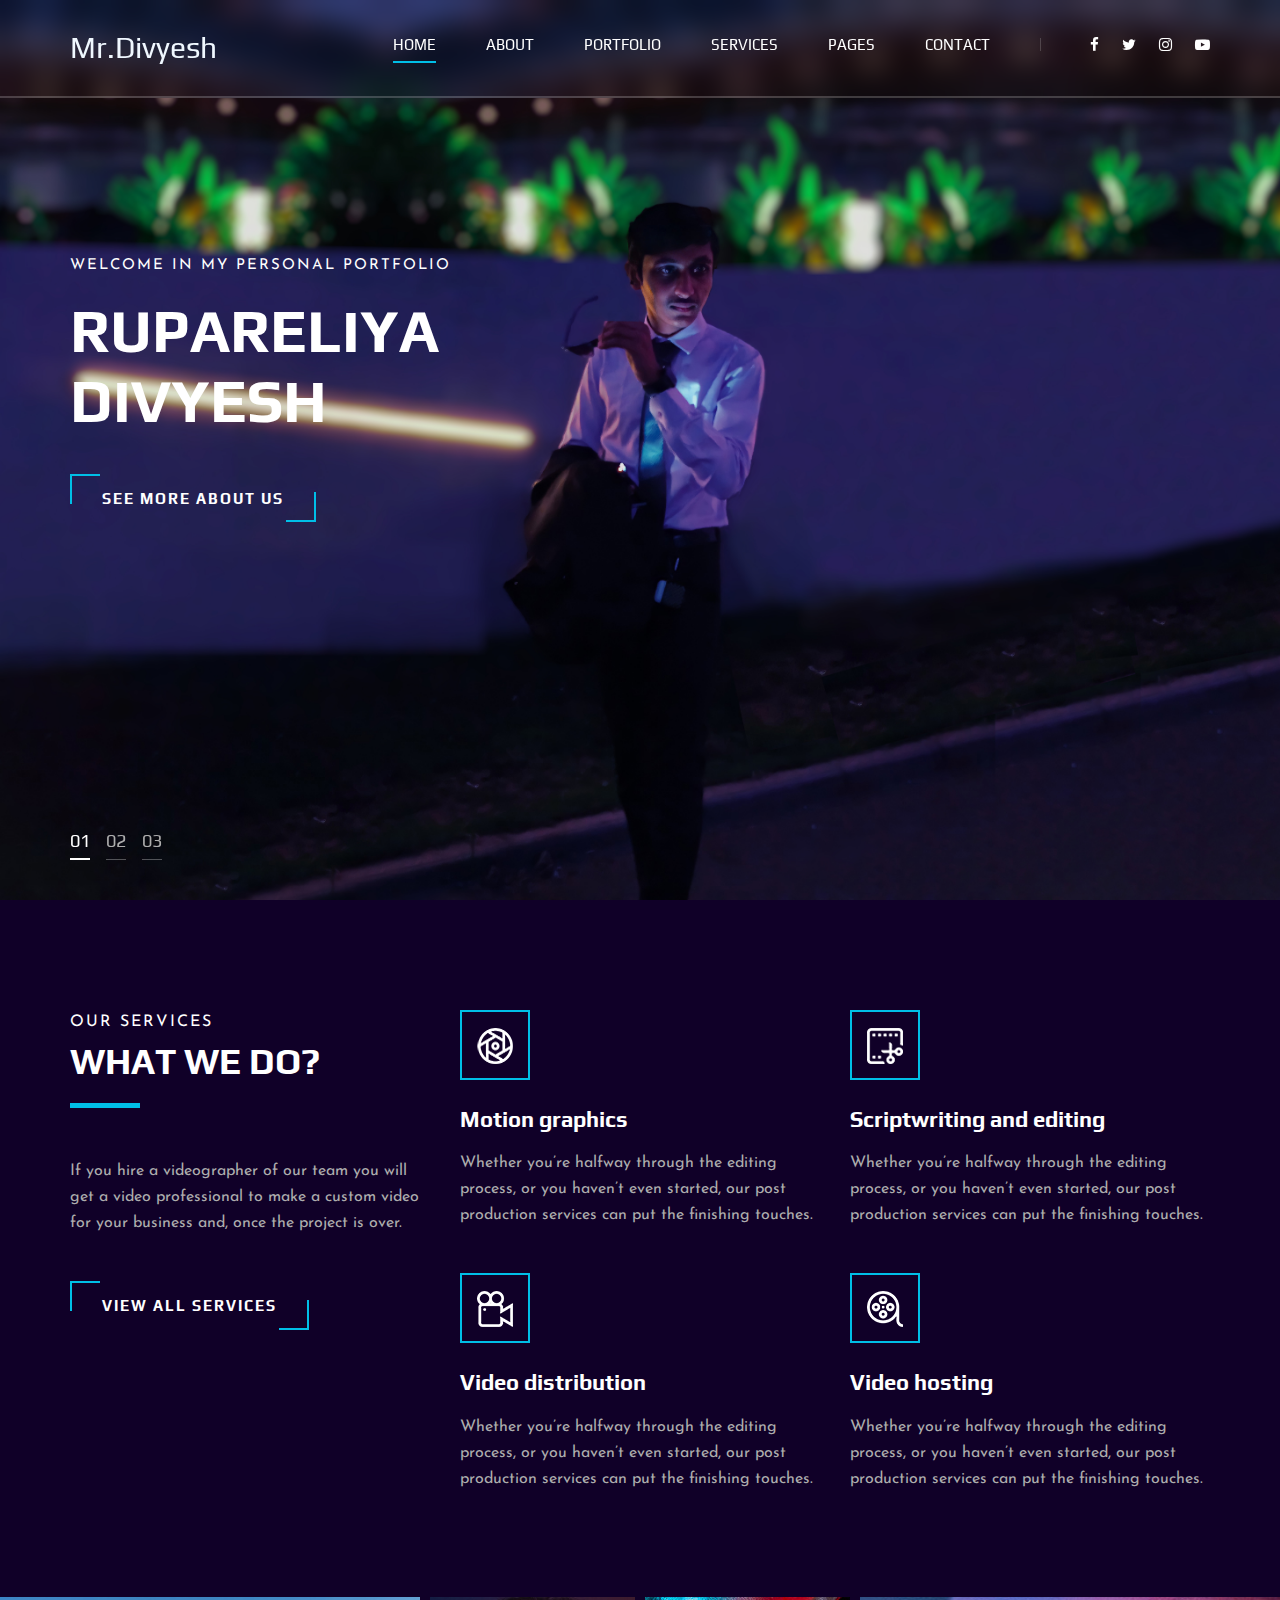
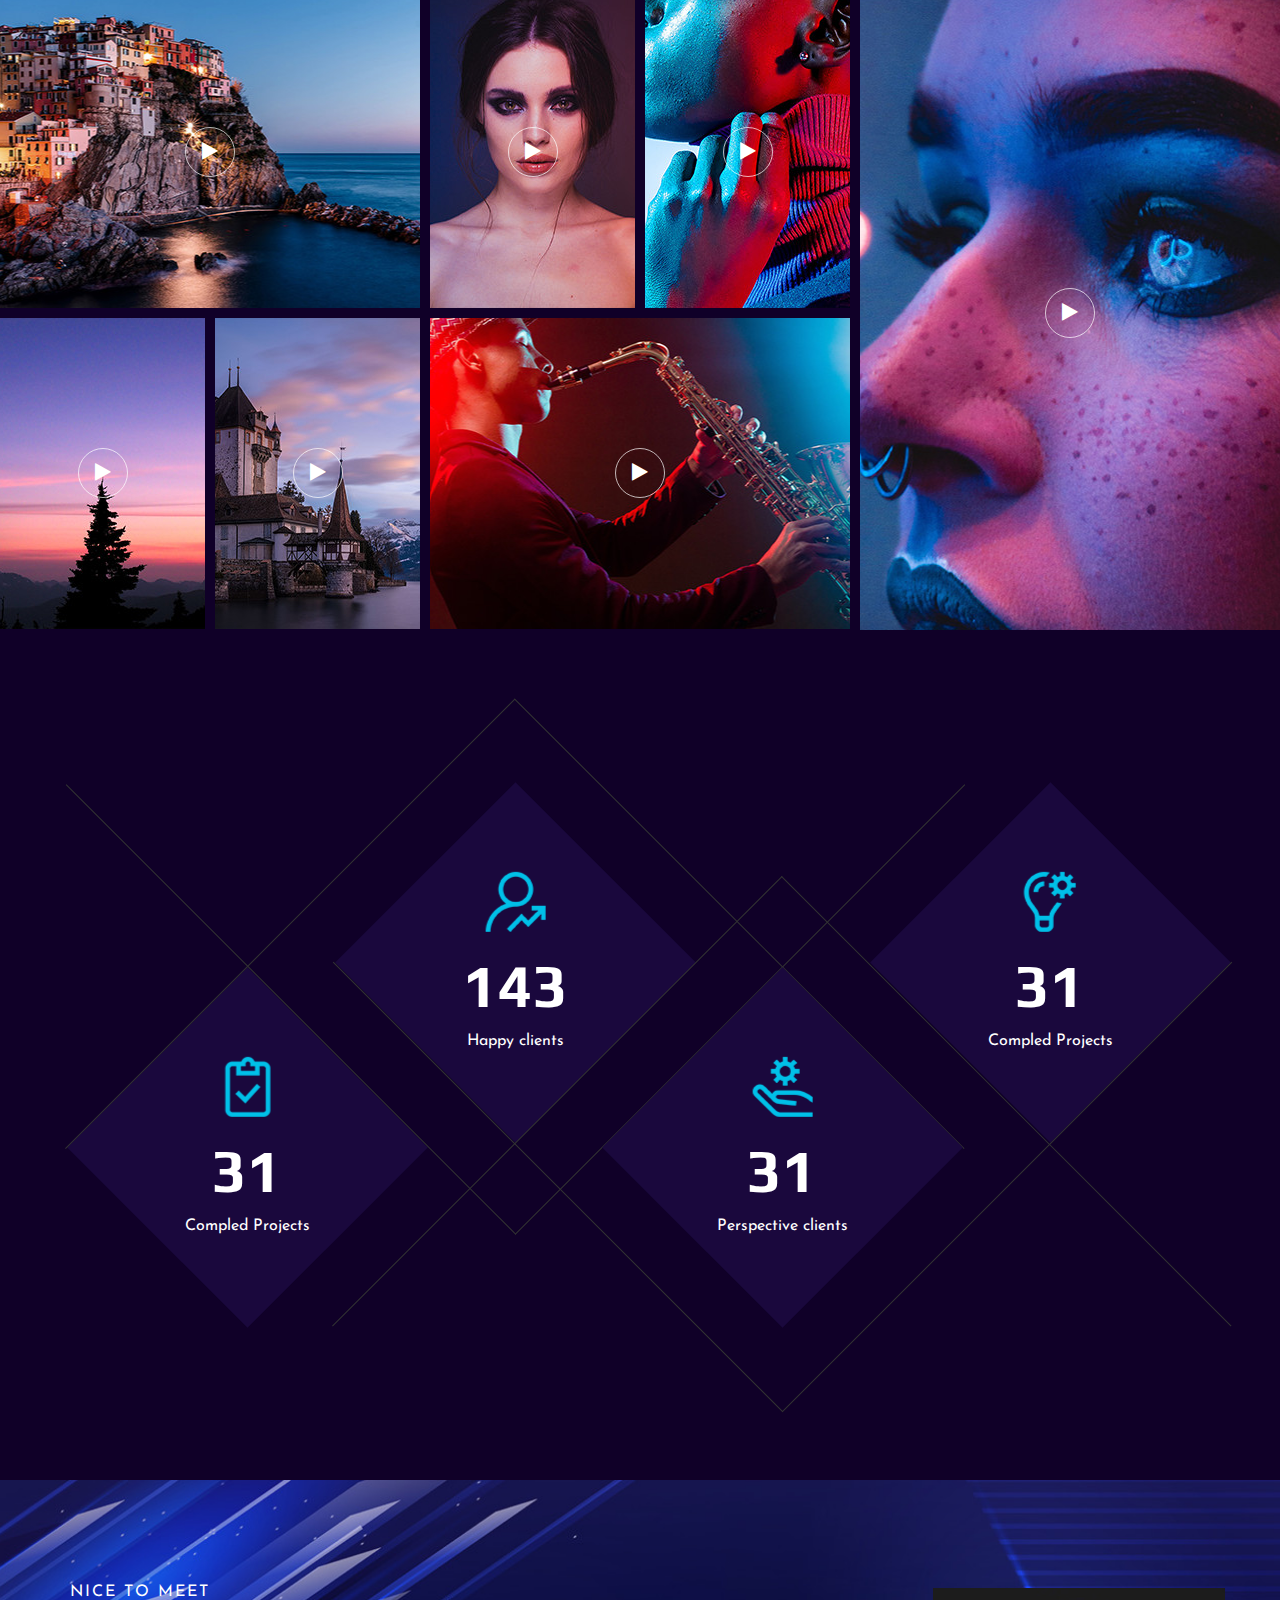
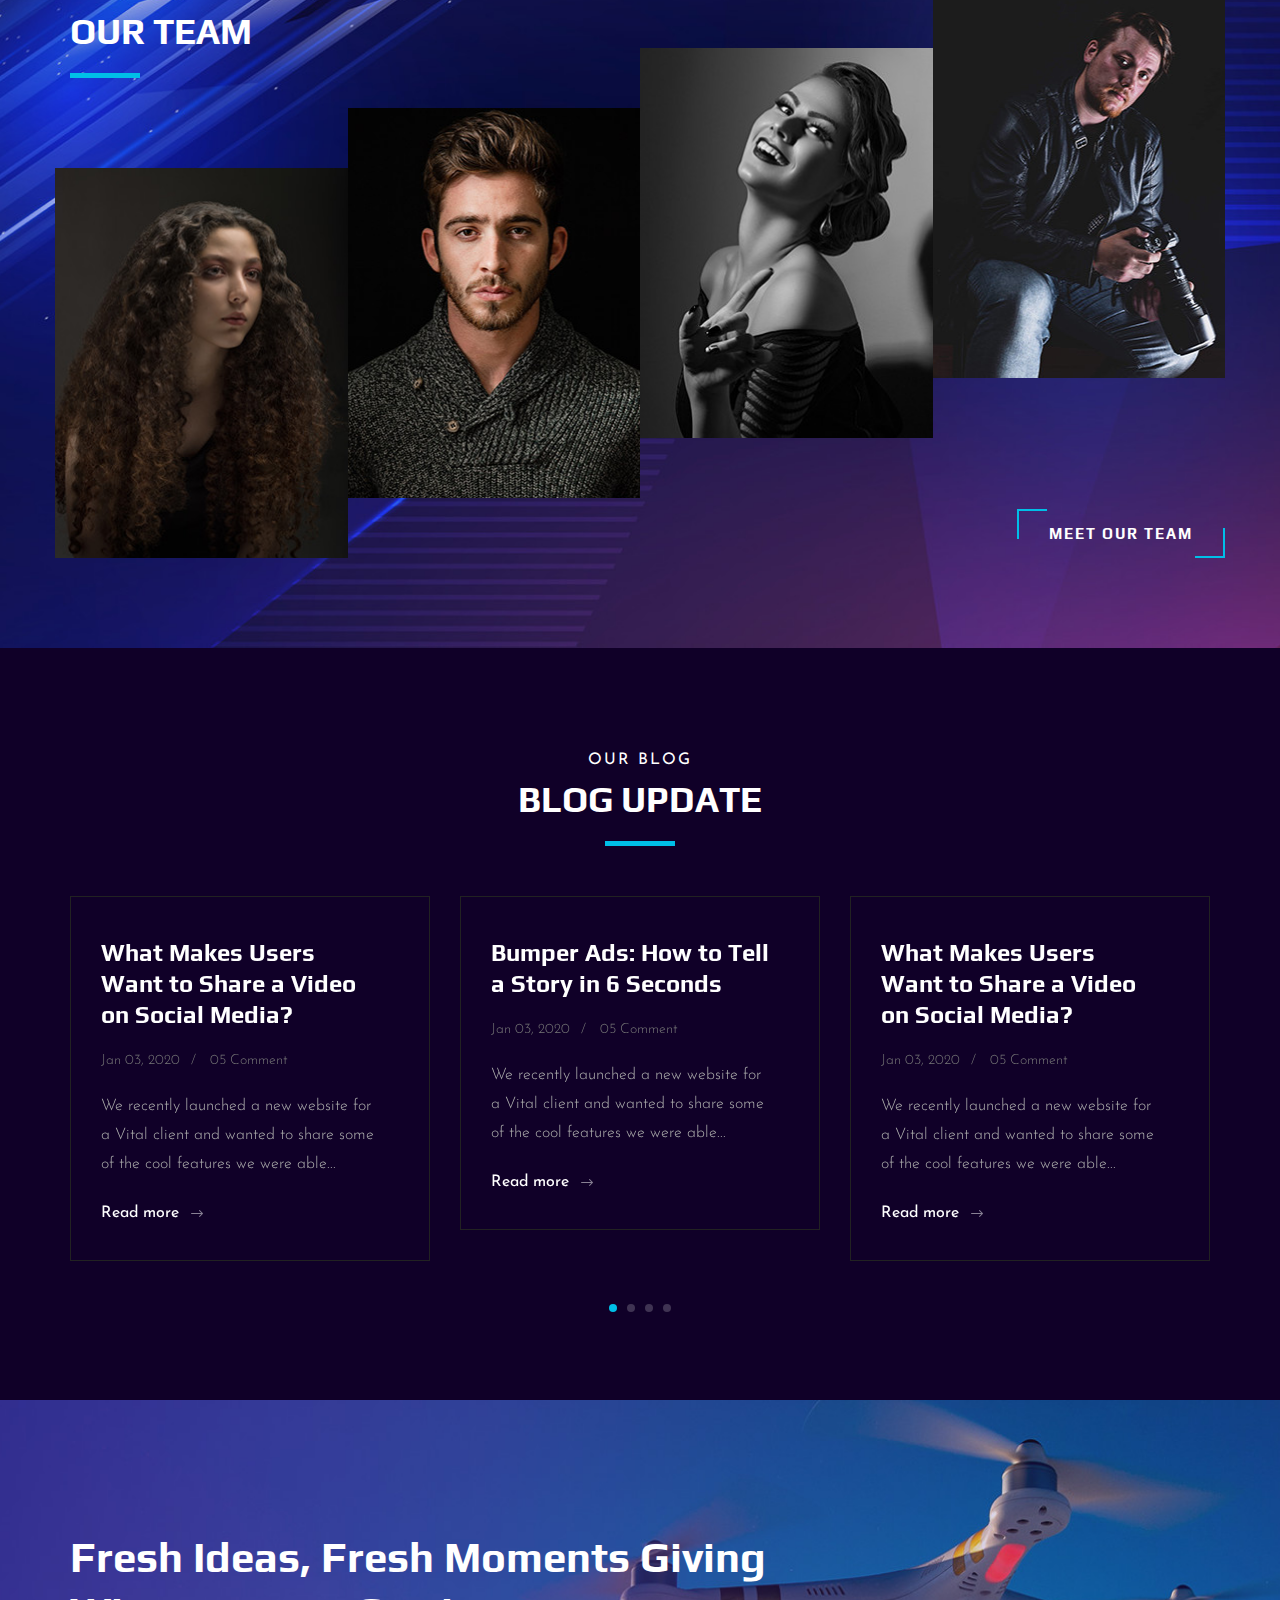
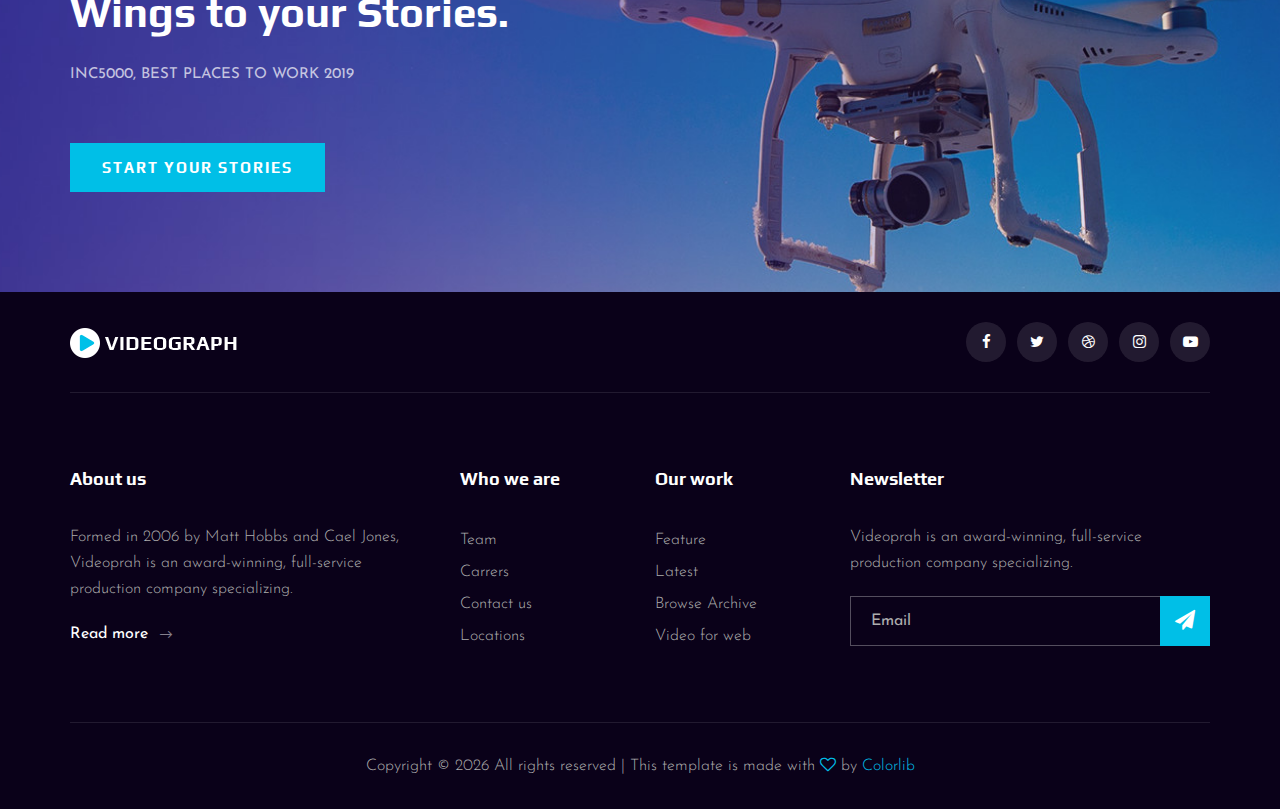
==== commit f4201868: "Update index.html" ====
--- a/index.html
+++ b/index.html
@@ -7,7 +7,7 @@
     <meta name="keywords" content="Videograph, unica, creative, html">
     <meta name="viewport" content="width=device-width, initial-scale=1.0">
     <meta http-equiv="X-UA-Compatible" content="ie=edge">
-    <title>Videograph | Template</title>
+    <title>Divyesh | Portfolio</title>
 
     <!-- Google Font -->
     <link href="https://fonts.googleapis.com/css2?family=Play:wght@400;700&display=swap" rel="stylesheet">
@@ -581,4 +581,4 @@
     <script src="js/main.js"></script>
 </body>
 
-</html>+</html>
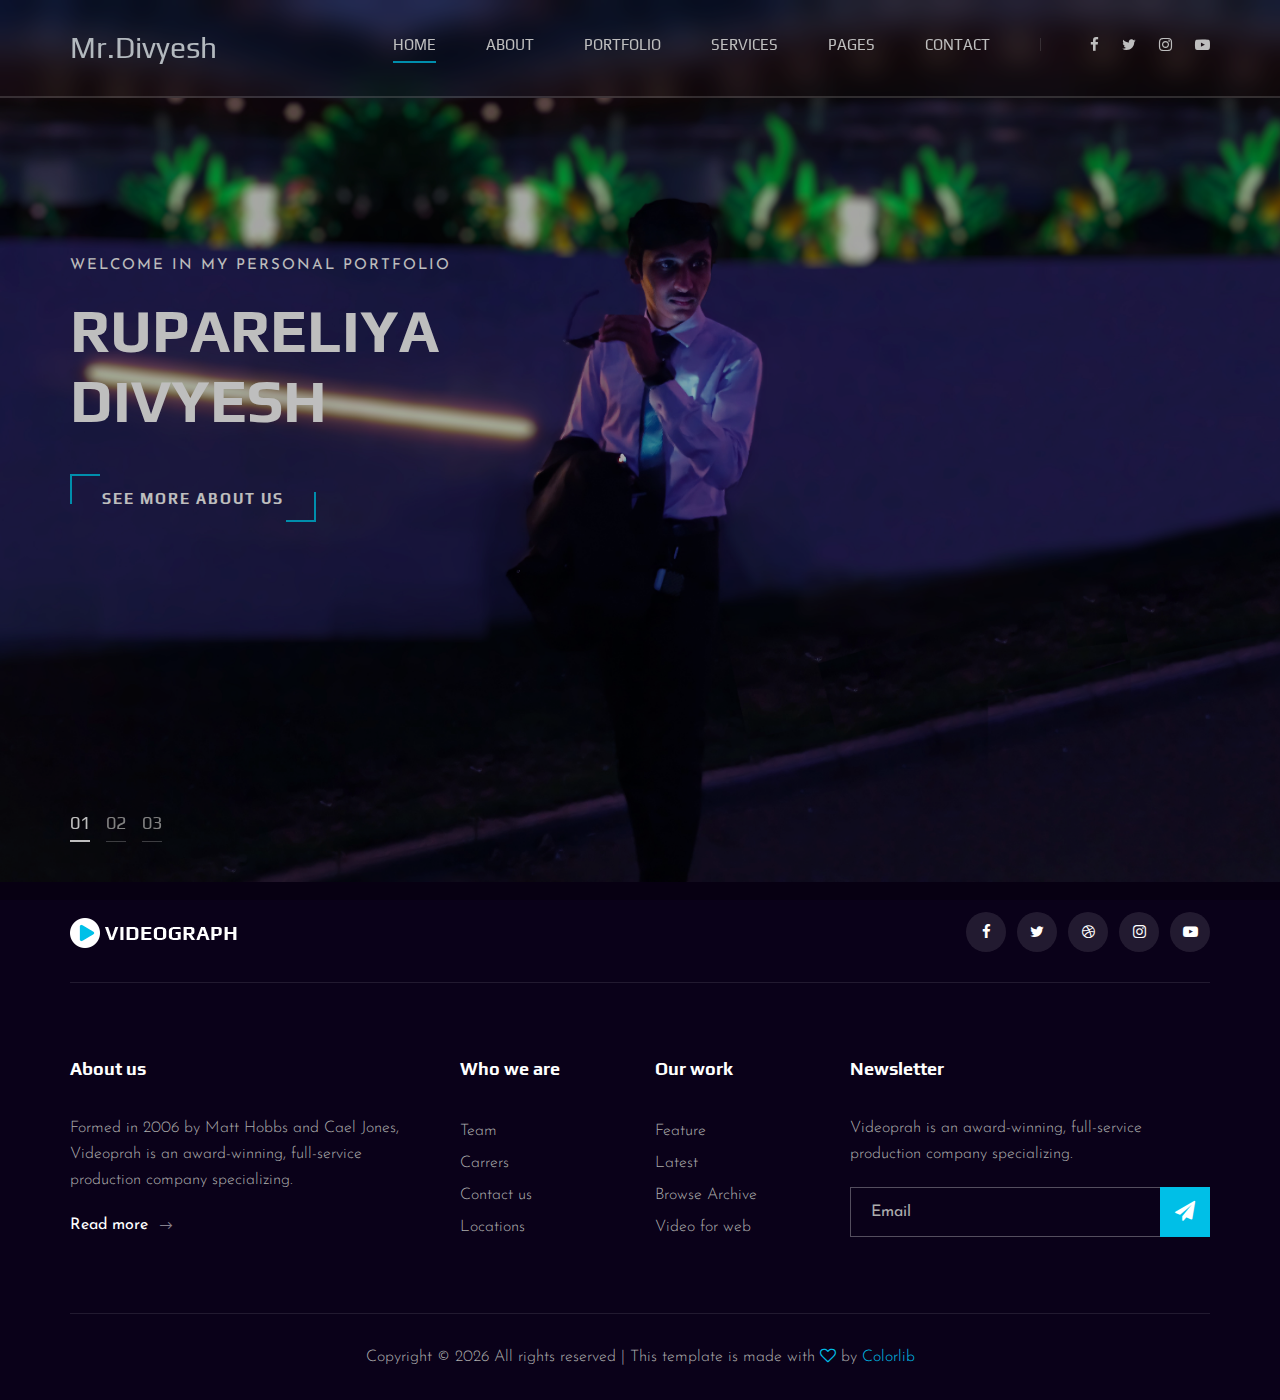
==== commit 75a8a146: "nav bar" ====
--- a/index.html
+++ b/index.html
@@ -7,7 +7,7 @@
     <meta name="keywords" content="Videograph, unica, creative, html">
     <meta name="viewport" content="width=device-width, initial-scale=1.0">
     <meta http-equiv="X-UA-Compatible" content="ie=edge">
-    <title>Divyesh | Portfolio</title>
+    <title>Divyesh  |  Portfolio</title>
 
     <!-- Google Font -->
     <link href="https://fonts.googleapis.com/css2?family=Play:wght@400;700&display=swap" rel="stylesheet">
@@ -122,7 +122,7 @@
     <!-- Hero Section End -->
 
     <!-- Services Section Begin -->
-    <section class="services spad">
+    <!-- <section class="services spad">
         <div class="container">
             <div class="row">
                 <div class="col-lg-4">
@@ -182,11 +182,11 @@
                 </div>
             </div>
         </div>
-    </section>
+    </section> -->
     <!-- Services Section End -->
 
     <!-- Work Section Begin -->
-    <section class="work">
+    <!-- <section class="work">
         <div class="work__gallery">
             <div class="grid-sizer"></div>
             <div class="work__item wide__item set-bg" data-setbg="img/work/work-1.jpg">
@@ -239,11 +239,11 @@
                 </div>
             </div>
         </div>
-    </section>
+    </section> -->
     <!-- Work Section End -->
 
     <!-- Counter Section Begin -->
-    <section class="counter">
+    <!-- <section class="counter">
         <div class="container">
             <div class="counter__content">
                 <div class="row">
@@ -286,11 +286,11 @@
                 </div>
             </div>
         </div>
-    </section>
+    </section> -->
     <!-- Counter Section End -->
 
     <!-- Team Section Begin -->
-    <section class="team spad set-bg" data-setbg="img/team-bg.jpg">
+    <!-- <section class="team spad set-bg" data-setbg="img/team-bg.jpg">
         <div class="container">
             <div class="row">
                 <div class="col-lg-12">
@@ -364,11 +364,11 @@
                 </div>
             </div>
         </div>
-    </section>
+    </section> -->
     <!-- Team Section End -->
 
     <!-- Latest Blog Section Begin -->
-    <section class="latest spad">
+    <!-- <section class="latest spad">
         <div class="container">
             <div class="row">
                 <div class="col-lg-12">
@@ -467,11 +467,11 @@
                 </div>
             </div>
         </div>
-    </section>
+    </section> -->
     <!-- Latest Blog Section End -->
 
     <!-- Call To Action Section Begin -->
-    <section class="callto spad set-bg" data-setbg="img/callto-bg.jpg">
+    <!-- <section class="callto spad set-bg" data-setbg="img/callto-bg.jpg">
         <div class="container">
             <div class="row">
                 <div class="col-lg-8">
@@ -483,7 +483,7 @@
                 </div>
             </div>
         </div>
-    </section>
+    </section> -->
     <!-- Call To Action Section End -->
 
     <!-- Footer Section Begin -->
@@ -581,4 +581,4 @@
     <script src="js/main.js"></script>
 </body>
 
-</html>
+</html>--- a/css/style.css
+++ b/css/style.css
@@ -490,7 +490,7 @@
 }
 
 .hero__item {
-  height: 100vh;
+  height: 98vh;
   padding-top: 255px;
 }
 
@@ -1943,7 +1943,7 @@
   }
 
   .slicknav_nav {
-    background: #222222;
+    background: red;
   }
 
   .slicknav_btn {
@@ -2066,7 +2066,7 @@
   }
 
   .slicknav_nav {
-    background: #222222;
+    background: transparent;
   }
 
   .slicknav_btn {
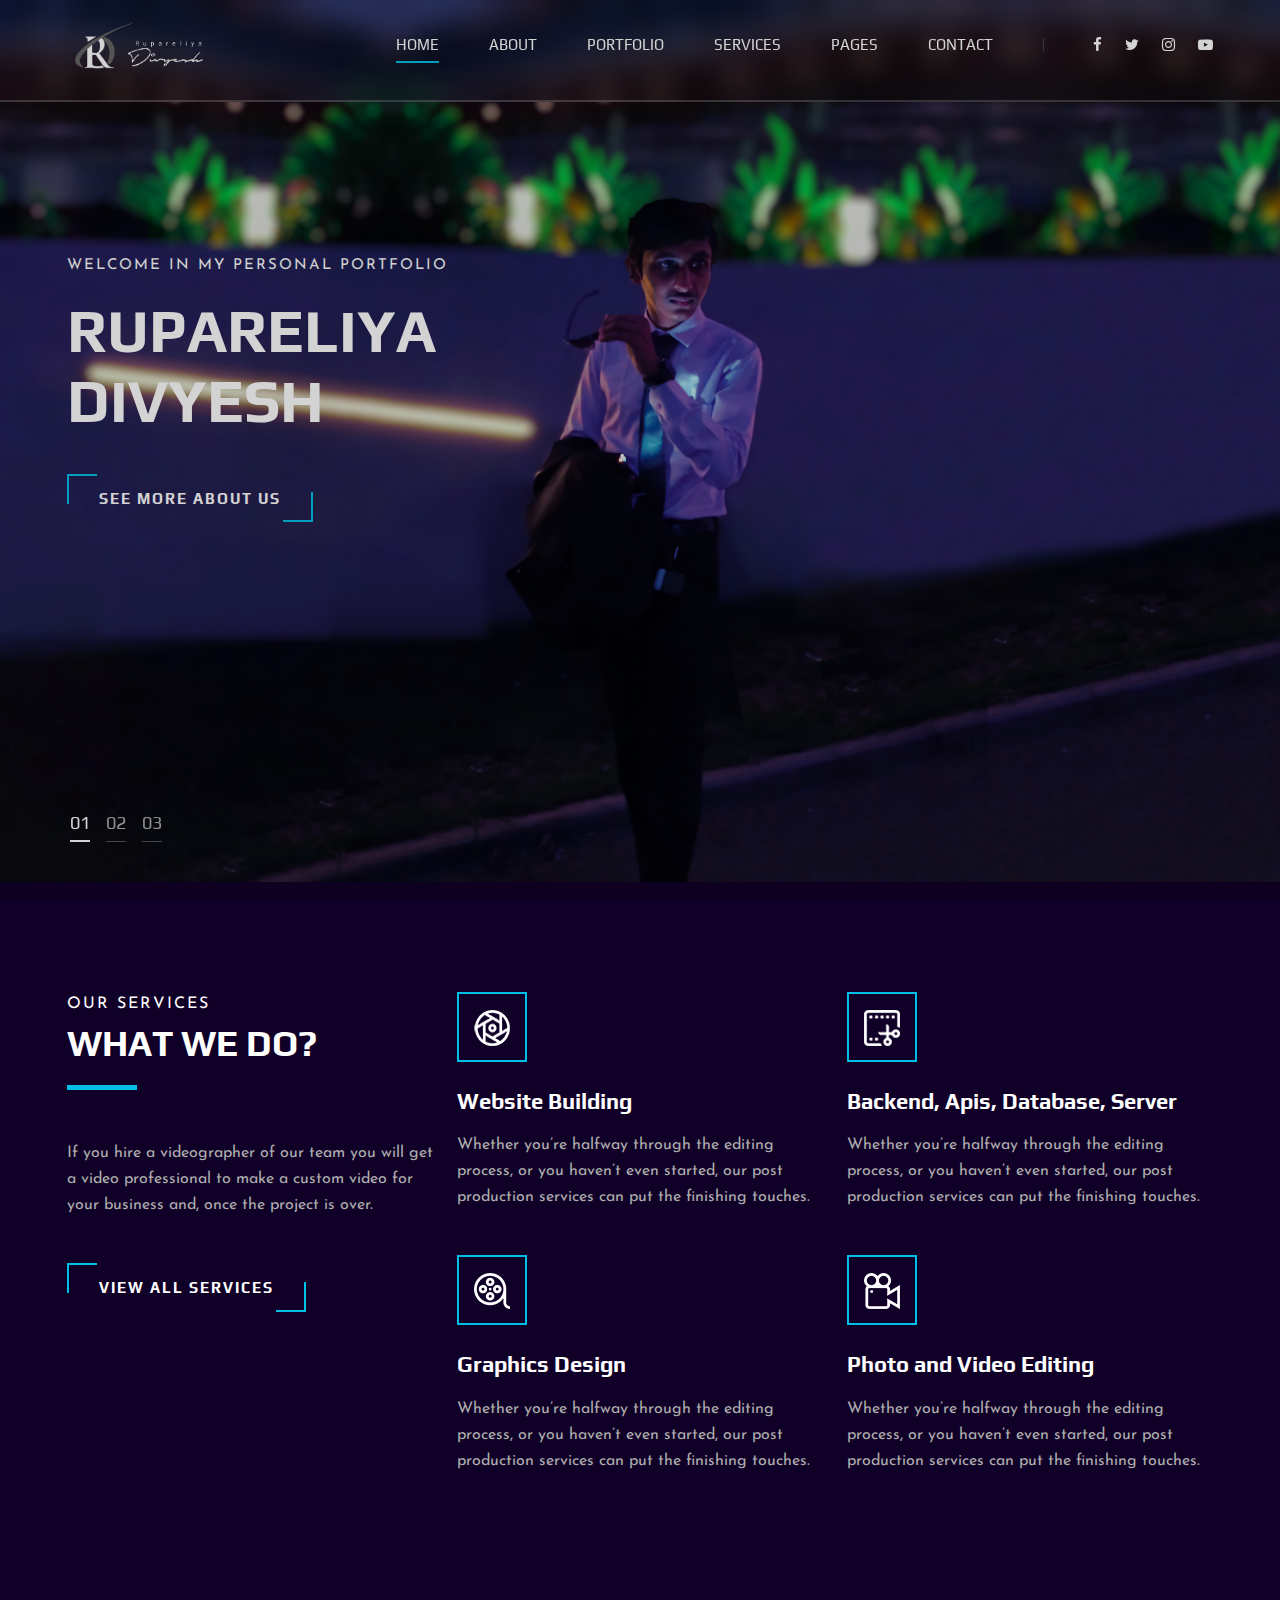
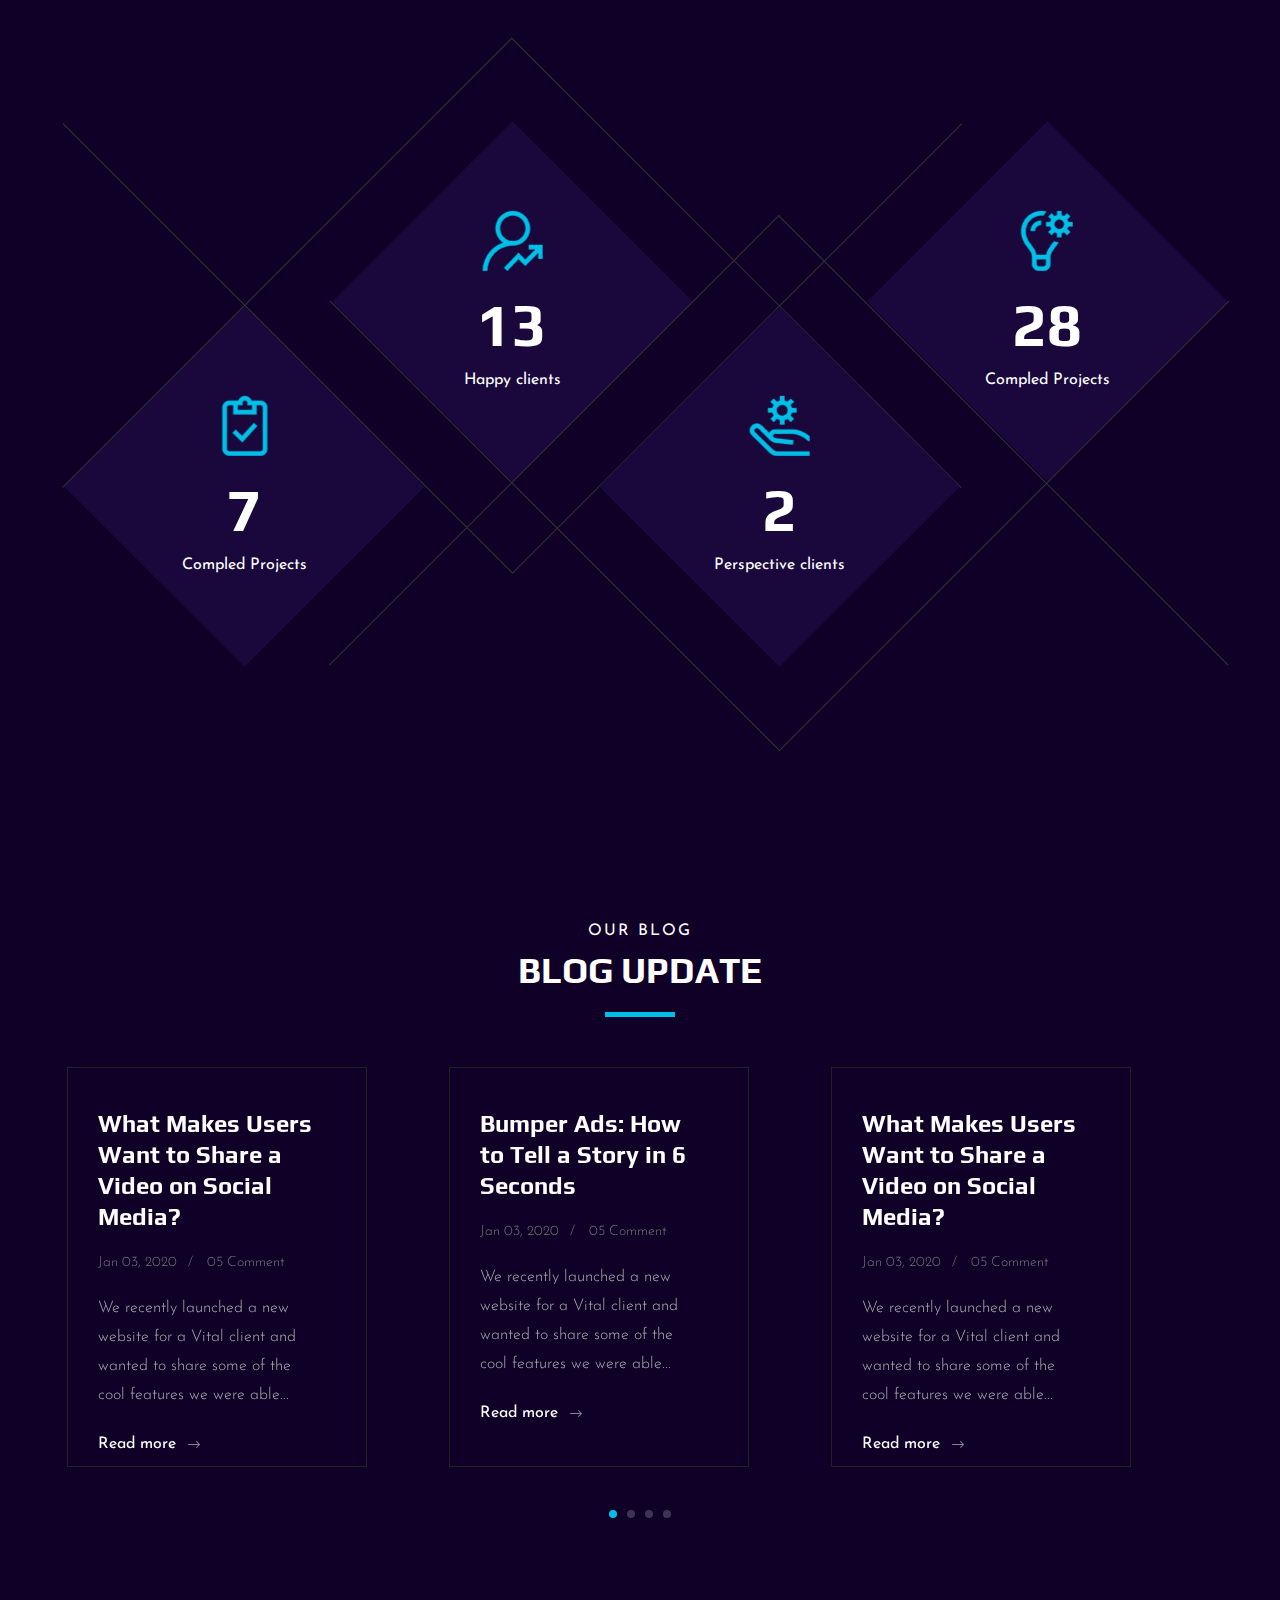
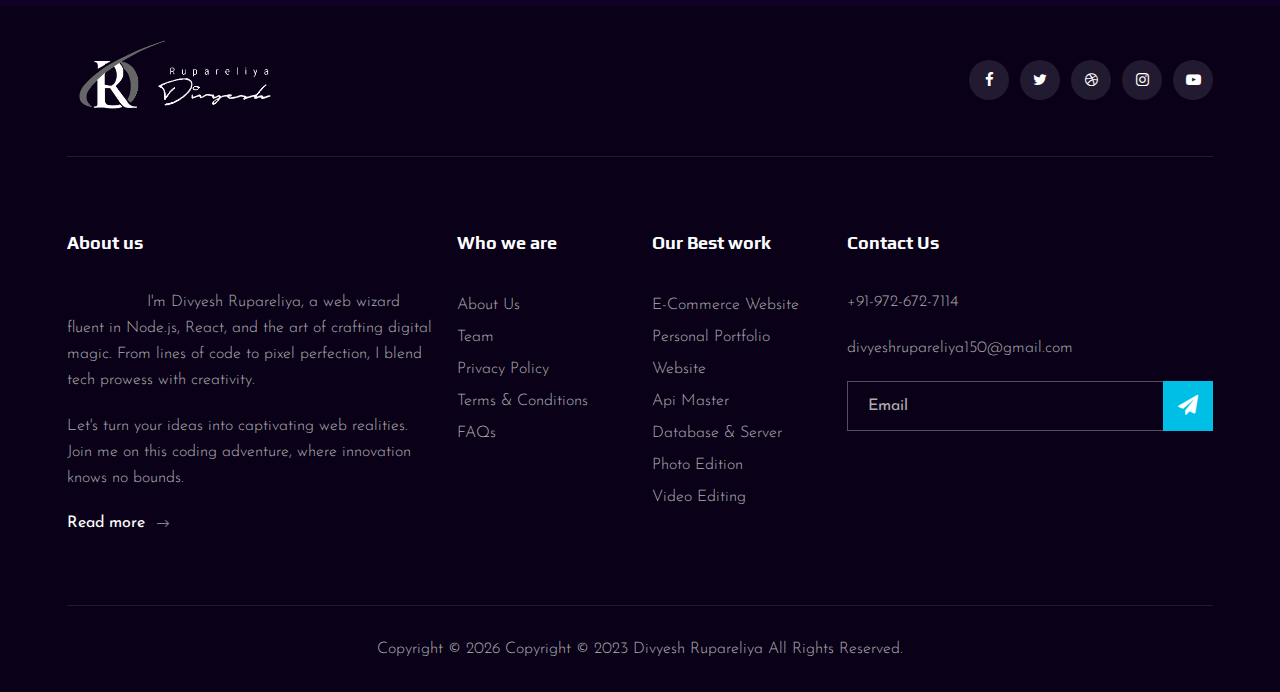
==== commit 690b7b3a: "logoHomePage" ====
--- a/index.html
+++ b/index.html
@@ -15,7 +15,8 @@
         rel="stylesheet">
 
     <!-- Css Styles -->
-    <link rel="stylesheet" href="css/bootstrap.min.css" type="text/css">
+       <link href="https://cdn.jsdelivr.net/npm/bootstrap@5.3.1/dist/css/bootstrap.min.css" rel="stylesheet" >
+    <link href="https://cdn.jsdelivr.net/npm/bootstrap@5.3.1/dist/css/bootstrap.min.css" rel="stylesheet" >
     <link rel="stylesheet" href="css/font-awesome.min.css" type="text/css">
     <link rel="stylesheet" href="css/elegant-icons.css" type="text/css">
     <link rel="stylesheet" href="css/owl.carousel.min.css" type="text/css">
@@ -38,8 +39,8 @@
                     <div class="header__logo">
                         <!-- <a href="./index.html">DR</a> -->
                         <h3 style="color: aliceblue;">
-                            <!-- <img src="img/logo/Logo.png" alt="" style="height: 60px;"> -->
-                            Mr.Divyesh</h3>
+                            <img src="img/logo/Logo Vertical.png" alt="" style="height: 60px;">
+                            </h3>
                     </div>
                 </div>
                 <div class="col-lg-10">
@@ -119,10 +120,11 @@
             </div>
         </div>
     </section>
+
     <!-- Hero Section End -->
 
     <!-- Services Section Begin -->
-    <!-- <section class="services spad">
+    <section class="services spad">
         <div class="container">
             <div class="row">
                 <div class="col-lg-4">
@@ -143,7 +145,7 @@
                                 <div class="services__item__icon">
                                     <img src="img/icons/si-1.png" alt="">
                                 </div>
-                                <h4>Motion graphics</h4>
+                                <h4>Website Building</h4>
                                 <p>Whether you’re halfway through the editing process, or you haven’t even started, our
                                     post production services can put the finishing touches.</p>
                             </div>
@@ -153,17 +155,7 @@
                                 <div class="services__item__icon">
                                     <img src="img/icons/si-2.png" alt="">
                                 </div>
-                                <h4>Scriptwriting and editing</h4>
-                                <p>Whether you’re halfway through the editing process, or you haven’t even started, our
-                                    post production services can put the finishing touches.</p>
-                            </div>
-                        </div>
-                        <div class="col-lg-6 col-md-6 col-sm-6">
-                            <div class="services__item">
-                                <div class="services__item__icon">
-                                    <img src="img/icons/si-3.png" alt="">
-                                </div>
-                                <h4>Video distribution</h4>
+                                <h4>Backend, Apis, Database, Server</h4>
                                 <p>Whether you’re halfway through the editing process, or you haven’t even started, our
                                     post production services can put the finishing touches.</p>
                             </div>
@@ -173,16 +165,26 @@
                                 <div class="services__item__icon">
                                     <img src="img/icons/si-4.png" alt="">
                                 </div>
-                                <h4>Video hosting</h4>
+                                <h4>Graphics Design</h4>
                                 <p>Whether you’re halfway through the editing process, or you haven’t even started, our
                                     post production services can put the finishing touches.</p>
-                            </div>
-                        </div>
-                    </div>
-                </div>
-            </div>
-        </div>
-    </section> -->
+                                </div>
+                            </div>
+                            <div class="col-lg-6 col-md-6 col-sm-6">
+                                <div class="services__item">
+                                    <div class="services__item__icon">
+                                    <img src="img/icons/si-3.png" alt="">
+                                </div>
+                                <h4>Photo and Video Editing</h4>
+                                <p>Whether you’re halfway through the editing process, or you haven’t even started, our
+                                    post production services can put the finishing touches.</p>
+                            </div>
+                        </div>
+                    </div>
+                </div>
+            </div>
+        </div>
+    </section>
     <!-- Services Section End -->
 
     <!-- Work Section Begin -->
@@ -243,7 +245,7 @@
     <!-- Work Section End -->
 
     <!-- Counter Section Begin -->
-    <!-- <section class="counter">
+    <section class="counter">
         <div class="container">
             <div class="counter__content">
                 <div class="row">
@@ -251,7 +253,7 @@
                         <div class="counter__item">
                             <div class="counter__item__text">
                                 <img src="img/icons/ci-1.png" alt="">
-                                <h2 class="counter_num">230</h2>
+                                <h2 class="counter_num">50</h2>
                                 <p>Compled Projects</p>
                             </div>
                         </div>
@@ -260,7 +262,7 @@
                         <div class="counter__item second__item">
                             <div class="counter__item__text">
                                 <img src="img/icons/ci-2.png" alt="">
-                                <h2 class="counter_num">1068</h2>
+                                <h2 class="counter_num">100</h2>
                                 <p>Happy clients</p>
                             </div>
                         </div>
@@ -269,7 +271,7 @@
                         <div class="counter__item third__item">
                             <div class="counter__item__text">
                                 <img src="img/icons/ci-3.png" alt="">
-                                <h2 class="counter_num">230</h2>
+                                <h2 class="counter_num">10</h2>
                                 <p>Perspective clients</p>
                             </div>
                         </div>
@@ -286,89 +288,90 @@
                 </div>
             </div>
         </div>
-    </section> -->
+    </section>
     <!-- Counter Section End -->
 
     <!-- Team Section Begin -->
-    <!-- <section class="team spad set-bg" data-setbg="img/team-bg.jpg">
-        <div class="container">
-            <div class="row">
-                <div class="col-lg-12">
-                    <div class="section-title team__title">
-                        <span>Nice to meet</span>
-                        <h2>OUR Team</h2>
-                    </div>
-                </div>
-            </div>
-            <div class="row">
-                <div class="col-lg-3 col-md-6 col-sm-6 p-0">
-                    <div class="team__item set-bg" data-setbg="img/team/team-1.jpg">
-                        <div class="team__item__text">
-                            <h4>AMANDA STONE</h4>
-                            <p>Videographer</p>
-                            <div class="team__item__social">
-                                <a href="#"><i class="fa fa-facebook"></i></a>
-                                <a href="#"><i class="fa fa-twitter"></i></a>
-                                <a href="#"><i class="fa fa-dribbble"></i></a>
-                                <a href="#"><i class="fa fa-instagram"></i></a>
-                            </div>
-                        </div>
-                    </div>
-                </div>
-                <div class="col-lg-3 col-md-6 col-sm-6 p-0">
-                    <div class="team__item team__item--second set-bg" data-setbg="img/team/team-2.jpg">
-                        <div class="team__item__text">
-                            <h4>AMANDA STONE</h4>
-                            <p>Videographer</p>
-                            <div class="team__item__social">
-                                <a href="#"><i class="fa fa-facebook"></i></a>
-                                <a href="#"><i class="fa fa-twitter"></i></a>
-                                <a href="#"><i class="fa fa-dribbble"></i></a>
-                                <a href="#"><i class="fa fa-instagram"></i></a>
-                            </div>
-                        </div>
-                    </div>
-                </div>
-                <div class="col-lg-3 col-md-6 col-sm-6 p-0">
-                    <div class="team__item team__item--third set-bg" data-setbg="img/team/team-3.jpg">
-                        <div class="team__item__text">
-                            <h4>AMANDA STONE</h4>
-                            <p>Videographer</p>
-                            <div class="team__item__social">
-                                <a href="#"><i class="fa fa-facebook"></i></a>
-                                <a href="#"><i class="fa fa-twitter"></i></a>
-                                <a href="#"><i class="fa fa-dribbble"></i></a>
-                                <a href="#"><i class="fa fa-instagram"></i></a>
-                            </div>
-                        </div>
-                    </div>
-                </div>
-                <div class="col-lg-3 col-md-6 col-sm-6 p-0">
-                    <div class="team__item team__item--four set-bg" data-setbg="img/team/team-4.jpg">
-                        <div class="team__item__text">
-                            <h4>AMANDA STONE</h4>
-                            <p>Videographer</p>
-                            <div class="team__item__social">
-                                <a href="#"><i class="fa fa-facebook"></i></a>
-                                <a href="#"><i class="fa fa-twitter"></i></a>
-                                <a href="#"><i class="fa fa-dribbble"></i></a>
-                                <a href="#"><i class="fa fa-instagram"></i></a>
-                            </div>
-                        </div>
-                    </div>
-                </div>
-                <div class="col-lg-12 p-0">
-                    <div class="team__btn">
-                        <a href="#" class="primary-btn">Meet Our Team</a>
-                    </div>
-                </div>
-            </div>
-        </div>
-    </section> -->
-    <!-- Team Section End -->
+        <!-- <section class="team spad set-bg" data-setbg="img/team-bg.jpg">
+            <div class="container">
+                <div class="row">
+                    <div class="col-lg-12">
+                        <div class="section-title team__title">
+                            <span>Nice to meet</span>
+                            <h2>OUR Team</h2>
+                        </div>
+                    </div>
+                </div>
+                <div class="row">
+                    <div class="col-lg-3 col-md-6 col-sm-6 p-0">
+                        <div class="team__item set-bg" data-setbg="img/team/team-1.jpg">
+                            <div class="team__item__text">
+                                <h4>AMANDA STONE</h4>
+                                <p>Videographer</p>
+                                <div class="team__item__social">
+                                    <a href="#"><i class="fa fa-facebook"></i></a>
+                                    <a href="#"><i class="fa fa-twitter"></i></a>
+                                    <a href="#"><i class="fa fa-dribbble"></i></a>
+                                    <a href="#"><i class="fa fa-instagram"></i></a>
+                                </div>
+                            </div>
+                        </div>
+                    </div>
+                    <div class="col-lg-3 col-md-6 col-sm-6 p-0">
+                        <div class="team__item team__item--second set-bg" data-setbg="img/team/team-2.jpg">
+                            <div class="team__item__text">
+                                <h4>AMANDA STONE</h4>
+                                <p>Videographer</p>
+                                <div class="team__item__social">
+                                    <a href="#"><i class="fa fa-facebook"></i></a>
+                                    <a href="#"><i class="fa fa-twitter"></i></a>
+                                    <a href="#"><i class="fa fa-dribbble"></i></a>
+                                    <a href="#"><i class="fa fa-instagram"></i></a>
+                                </div>
+                            </div>
+                        </div>
+                    </div>
+                    <div class="col-lg-3 col-md-6 col-sm-6 p-0">
+                        <div class="team__item team__item--third set-bg" data-setbg="img/team/team-3.jpg">
+                            <div class="team__item__text">
+                                <h4>AMANDA STONE</h4>
+                                <p>Videographer</p>
+                                <div class="team__item__social">
+                                    <a href="#"><i class="fa fa-facebook"></i></a>
+                                    <a href="#"><i class="fa fa-twitter"></i></a>
+                                    <a href="#"><i class="fa fa-dribbble"></i></a>
+                                    <a href="#"><i class="fa fa-instagram"></i></a>
+                                </div>
+                            </div>
+                        </div>
+                    </div>
+                    <div class="col-lg-3 col-md-6 col-sm-6 p-0">
+                        <div class="team__item team__item--four set-bg" data-setbg="img/team/team-4.jpg">
+                            <div class="team__item__text">
+                                <h4>AMANDA STONE</h4>
+                                <p>Videographer</p>
+                                <div class="team__item__social">
+                                    <a href="#"><i class="fa fa-facebook"></i></a>
+                                    <a href="#"><i class="fa fa-twitter"></i></a>
+                                    <a href="#"><i class="fa fa-dribbble"></i></a>
+                                    <a href="#"><i class="fa fa-instagram"></i></a>
+                                </div>
+                            </div>
+                        </div>
+                    </div>
+                    <div class="col-lg-12 p-0">
+                        <div class="team__btn">
+                            <a href="#" class="primary-btn">Meet Our Team</a>
+                        </div>
+                    </div>
+                </div>
+            </div>
+        </section> -->
+
+        <!-- Team Section End -->
 
     <!-- Latest Blog Section Begin -->
-    <!-- <section class="latest spad">
+    <section class="latest spad">
         <div class="container">
             <div class="row">
                 <div class="col-lg-12">
@@ -467,7 +470,8 @@
                 </div>
             </div>
         </div>
-    </section> -->
+    </section>
+
     <!-- Latest Blog Section End -->
 
     <!-- Call To Action Section Begin -->
@@ -487,16 +491,17 @@
     <!-- Call To Action Section End -->
 
     <!-- Footer Section Begin -->
+
     <footer class="footer">
         <div class="container">
             <div class="footer__top">
                 <div class="row">
-                    <div class="col-lg-6 col-md-6">
+                    <div class=" col-sm-6 d-flex justify-content-sm-start justify-content-center">
                         <div class="footer__top__logo">
-                            <a href="#"><img src="img/logo.png" alt=""></a>
-                        </div>
-                    </div>
-                    <div class="col-lg-6 col-md-6">
+                            <a href="#"><img style="margin-left: auto; margin-right: auto;" src="img/logo/Logo Vertical.png" height="90px" alt=""></a>
+                        </div>
+                    </div>
+                    <div class="col-lg-6 col-md-6 pt-lg-4 pt-md-4 col-sm-6 d-flex justify-content-sm-end justify-content-center">
                         <div class="footer__top__social">
                             <a href="#"><i class="fa fa-facebook"></i></a>
                             <a href="#"><i class="fa fa-twitter"></i></a>
@@ -512,8 +517,8 @@
                     <div class="col-lg-4 col-md-6 col-sm-6">
                         <div class="footer__option__item">
                             <h5>About us</h5>
-                            <p>Formed in 2006 by Matt Hobbs and Cael Jones, Videoprah is an award-winning, full-service
-                                production company specializing.</p>
+                            <p style="text-indent: 80px; ">I'm Divyesh Rupareliya, a web wizard fluent in Node.js, React, and the art of crafting digital magic. From lines of code to pixel perfection, I blend tech prowess with creativity. </p>
+                            <p>Let's turn your ideas into captivating web realities. Join me on this coding adventure, where innovation knows no bounds.</p>
                             <a href="#" class="read__more">Read more <span class="arrow_right"></span></a>
                         </div>
                     </div>
@@ -521,28 +526,32 @@
                         <div class="footer__option__item">
                             <h5>Who we are</h5>
                             <ul>
+                                <li><a href="#">About Us</a></li>
                                 <li><a href="#">Team</a></li>
-                                <li><a href="#">Carrers</a></li>
-                                <li><a href="#">Contact us</a></li>
-                                <li><a href="#">Locations</a></li>
+                                <li><a href="#">Privacy Policy</a></li>
+                                <li><a href="#">Terms & Conditions</a></li>
+                                <li><a href="#">FAQs</a></li>
                             </ul>
                         </div>
                     </div>
                     <div class="col-lg-2 col-md-3 col-sm-3">
                         <div class="footer__option__item">
-                            <h5>Our work</h5>
-                            <ul>
-                                <li><a href="#">Feature</a></li>
-                                <li><a href="#">Latest</a></li>
-                                <li><a href="#">Browse Archive</a></li>
-                                <li><a href="#">Video for web</a></li>
+                            <h5>Our Best work</h5>
+                            <ul>
+                                <li><a href="#">E-Commerce Website</a></li>
+                                <li><a href="#">Personal Portfolio Website</a></li>
+                                <li><a href="#">Api Master</a></li>
+                                <li><a href="#">Database & Server</a></li>
+                                <li><a href="#">Photo Edition</a></li>
+                                <li><a href="#">Video Editing</a></li>
                             </ul>
                         </div>
                     </div>
                     <div class="col-lg-4 col-md-12">
                         <div class="footer__option__item">
-                            <h5>Newsletter</h5>
-                            <p>Videoprah is an award-winning, full-service production company specializing.</p>
+                            <h5>Contact Us</h5>
+                            <p>+91-972-672-7114</p>
+                            <p>divyeshrupareliya150@gmail.com</p>
                             <form action="#">
                                 <input type="text" placeholder="Email">
                                 <button type="submit"><i class="fa fa-send"></i></button>
@@ -559,8 +568,7 @@
                             <script>
                                 document.write(new Date().getFullYear());
                             </script>
-                            All rights reserved | This template is made with <i class="fa fa-heart-o"
-                                aria-hidden="true"></i> by <a href="https://colorlib.com" target="_blank">Colorlib</a>
+                            Copyright © 2023 Divyesh Rupareliya All Rights Reserved.
                         </p>
                         <!-- Link back to Colorlib can't be removed. Template is licensed under CC BY 3.0. -->
                     </div>
@@ -571,6 +579,7 @@
     <!-- Footer Section End -->
 
     <!-- Js Plugins -->
+    <script src="https://cdn.jsdelivr.net/npm/bootstrap@5.3.1/dist/js/bootstrap.bundle.min.js" integrity="sha384-HwwvtgBNo3bZJJLYd8oVXjrBZt8cqVSpeBNS5n7C8IVInixGAoxmnlMuBnhbgrkm" crossorigin="anonymous"></script>
     <script src="js/jquery-3.3.1.min.js"></script>
     <script src="js/bootstrap.min.js"></script>
     <script src="js/jquery.magnific-popup.min.js"></script>
--- a/css/style.css
+++ b/css/style.css
@@ -90,9 +90,12 @@
   outline: none;
 }
 
+a{
+  text-decoration: none;
+}
 a:hover,
 a:focus {
-  text-decoration: none;
+  /* text-decoration: none; */
   outline: none;
   color: #fff;
 }
@@ -318,7 +321,7 @@
 }
 
 .header__logo {
-  padding: 30px 0;
+  padding: 20px 0;
 }
 .header__logo a {
   display: inline-block;
@@ -802,11 +805,15 @@
 }
 
 .blog__item.latest__item {
+  width: 300px;
+  height: 400px;
   margin-bottom: 0;
+  transition: 0.5s;
 }
 .blog__item.latest__item:hover {
   border: 1px solid #222222 !important;
-  background: url(../img/blog/blog-1.jpg);
+  /* filter: brightness(50%); */
+  background: url(../img/blog/BLOG_1.jpg);
   background-size: cover;
 }
 
